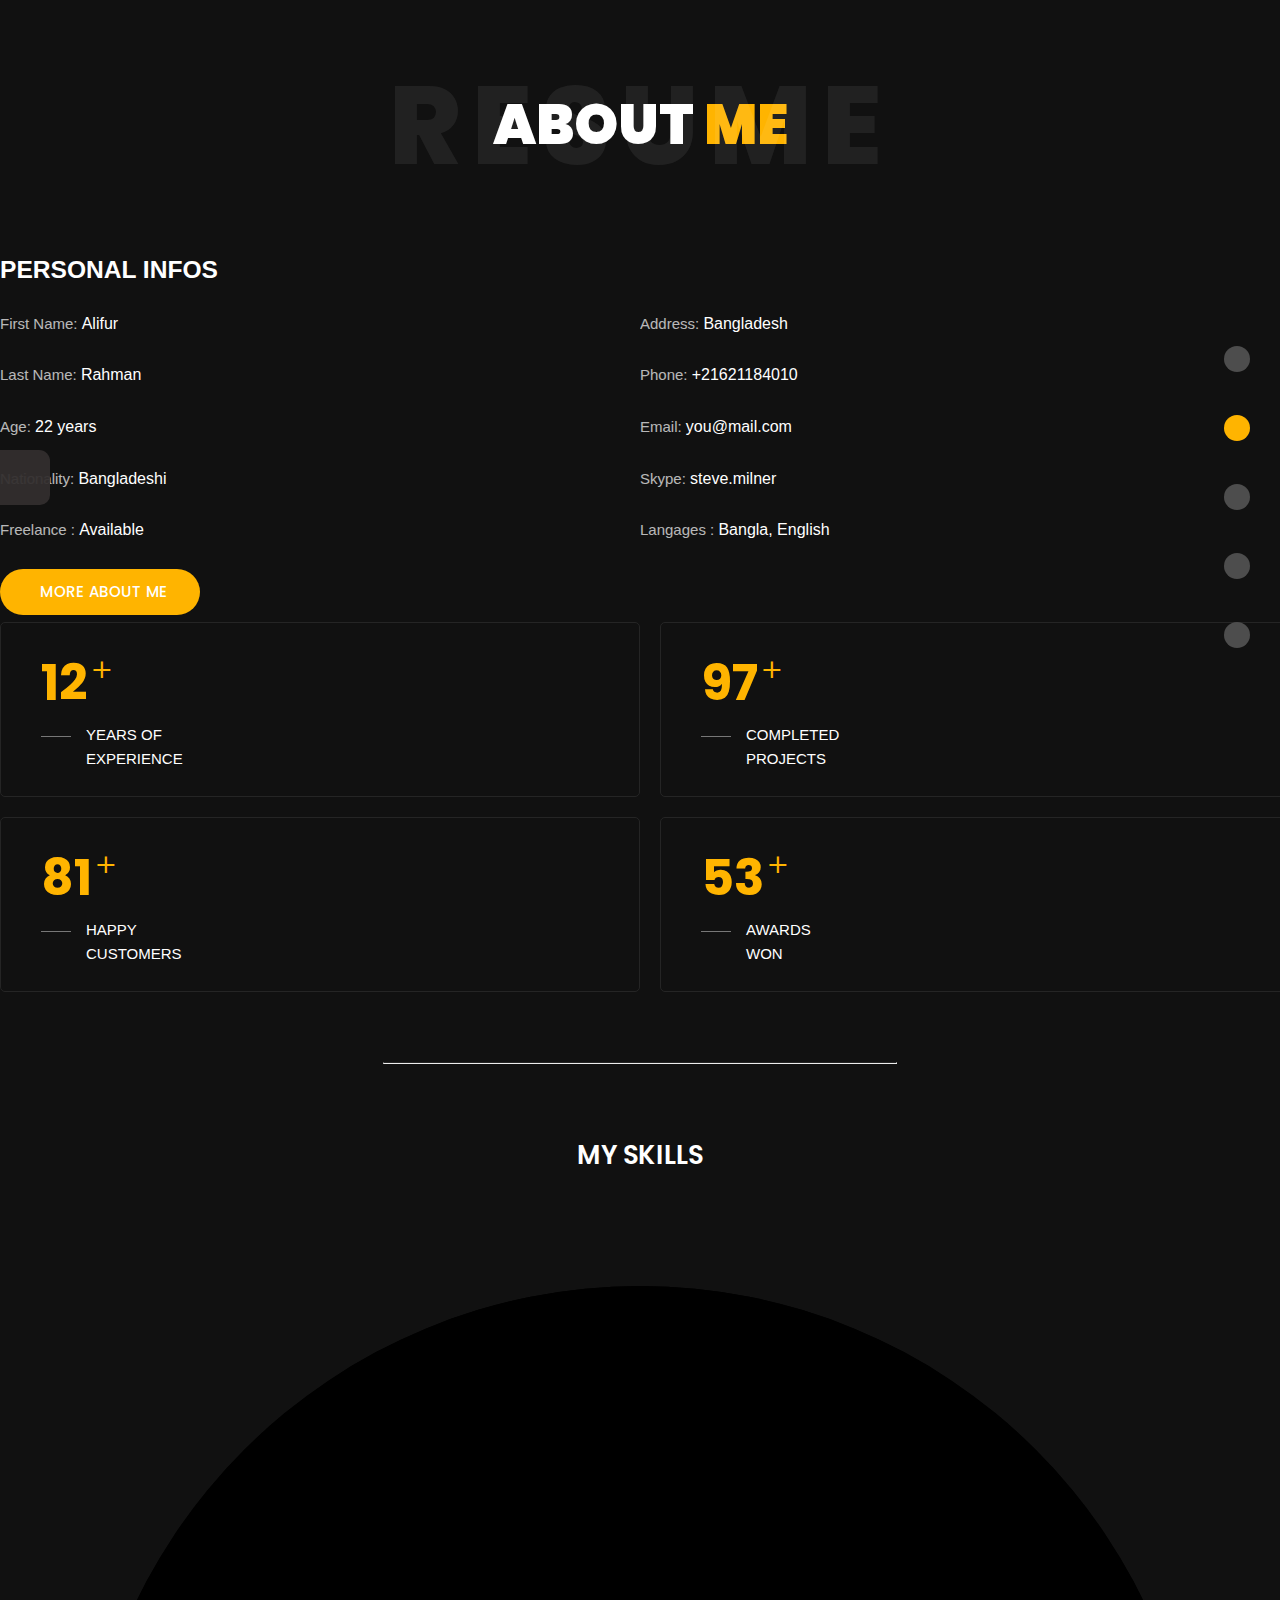
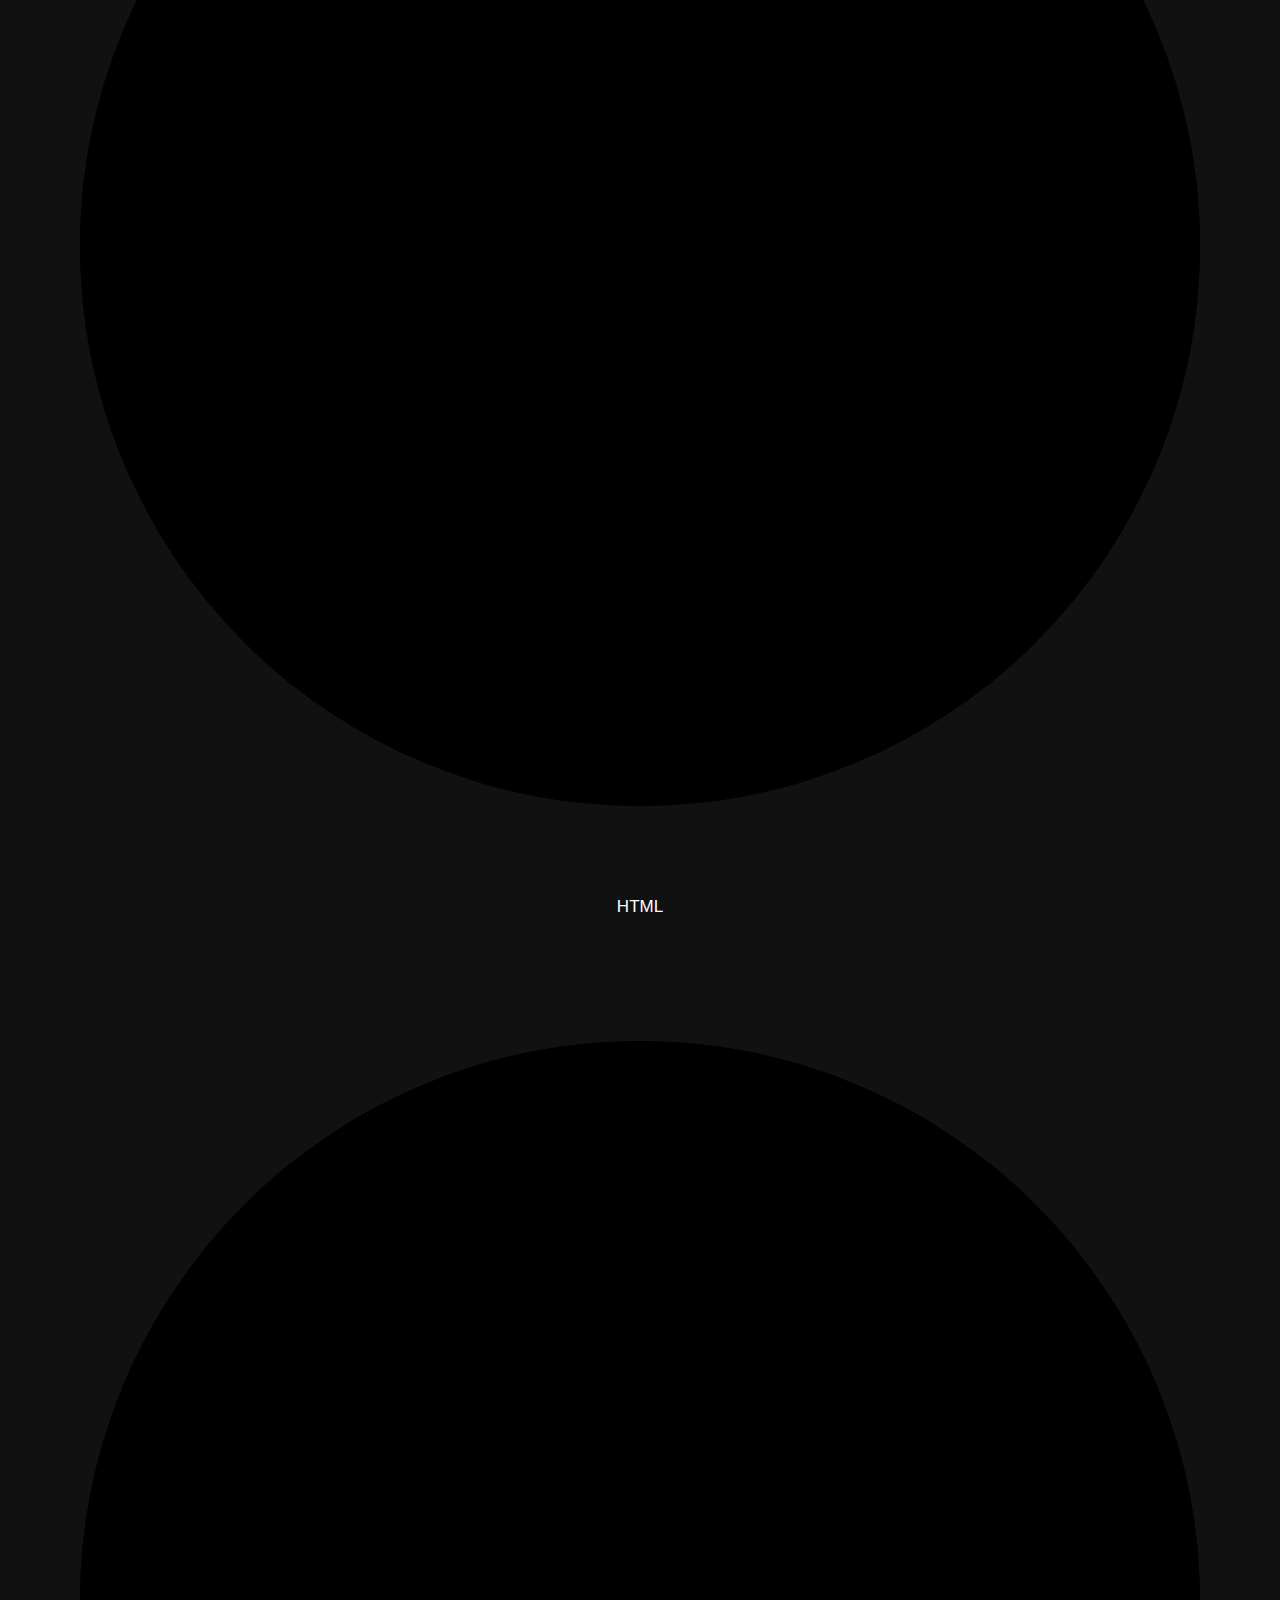
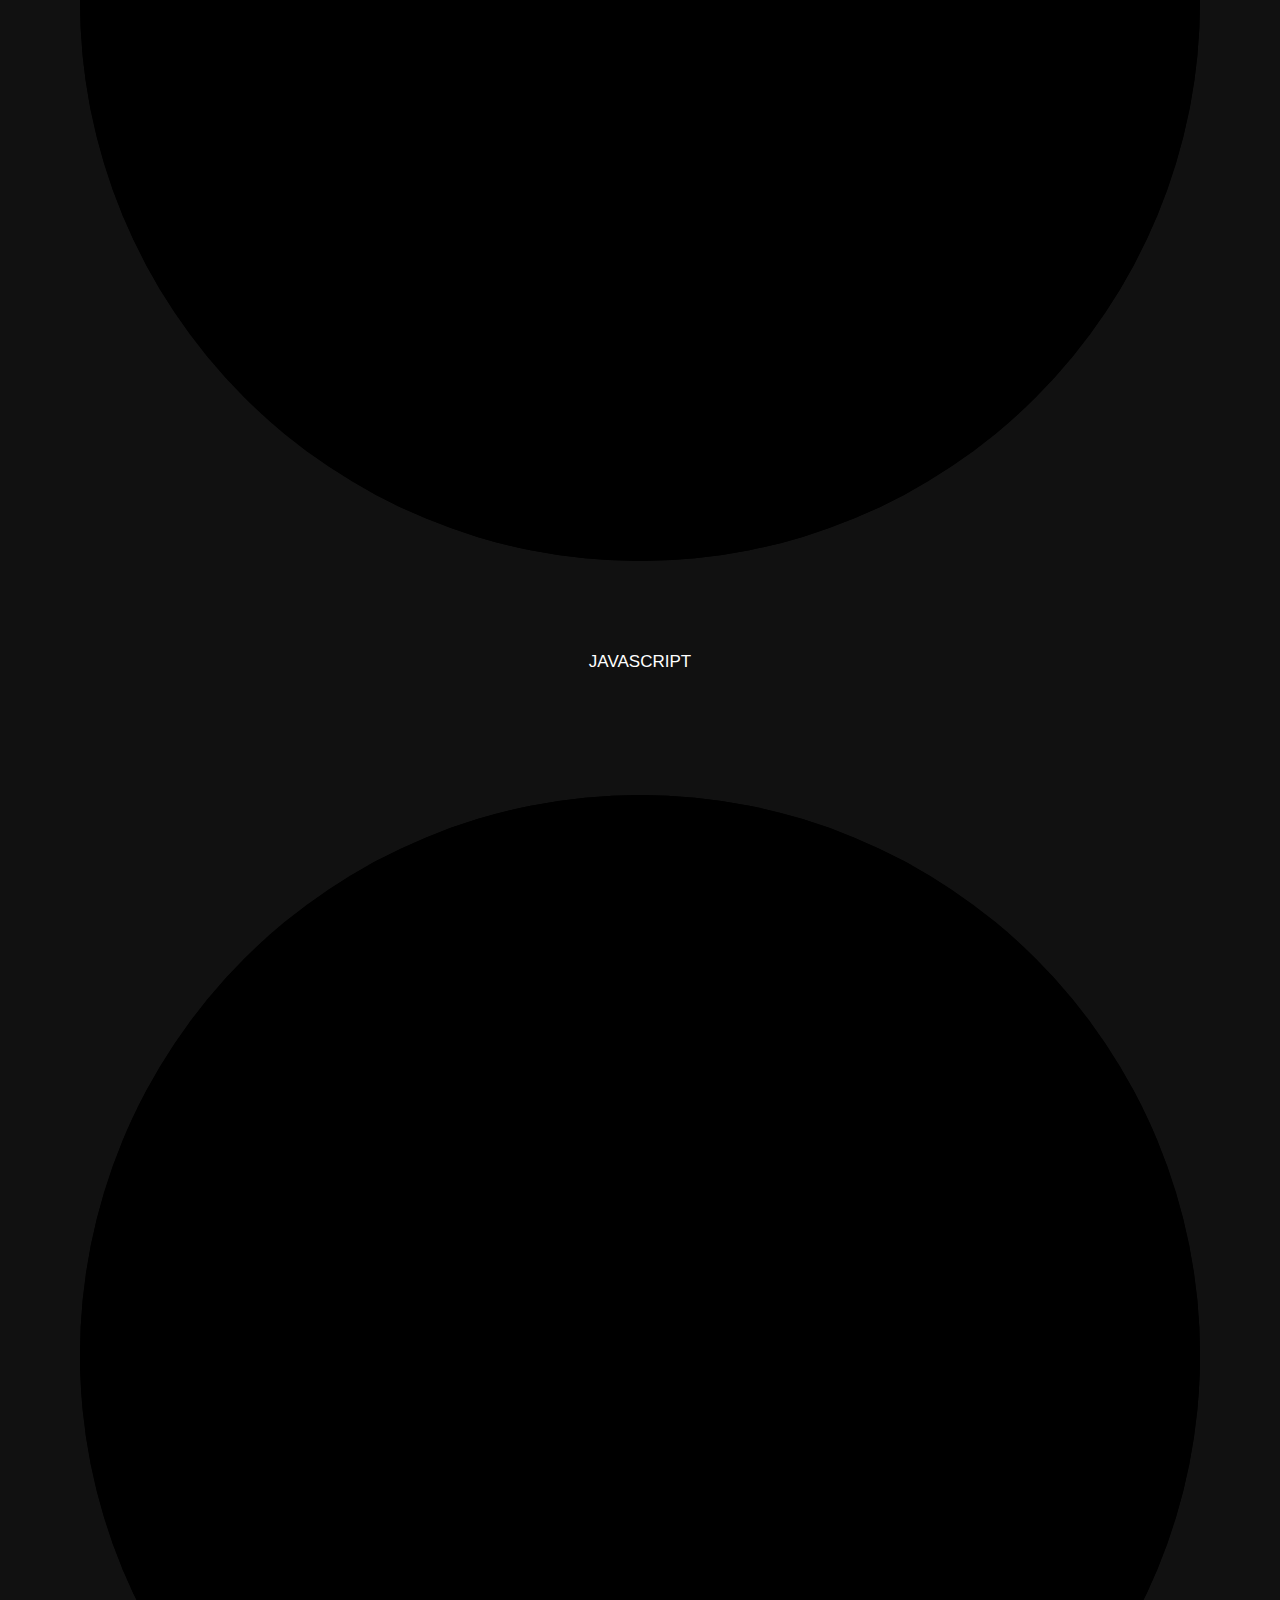
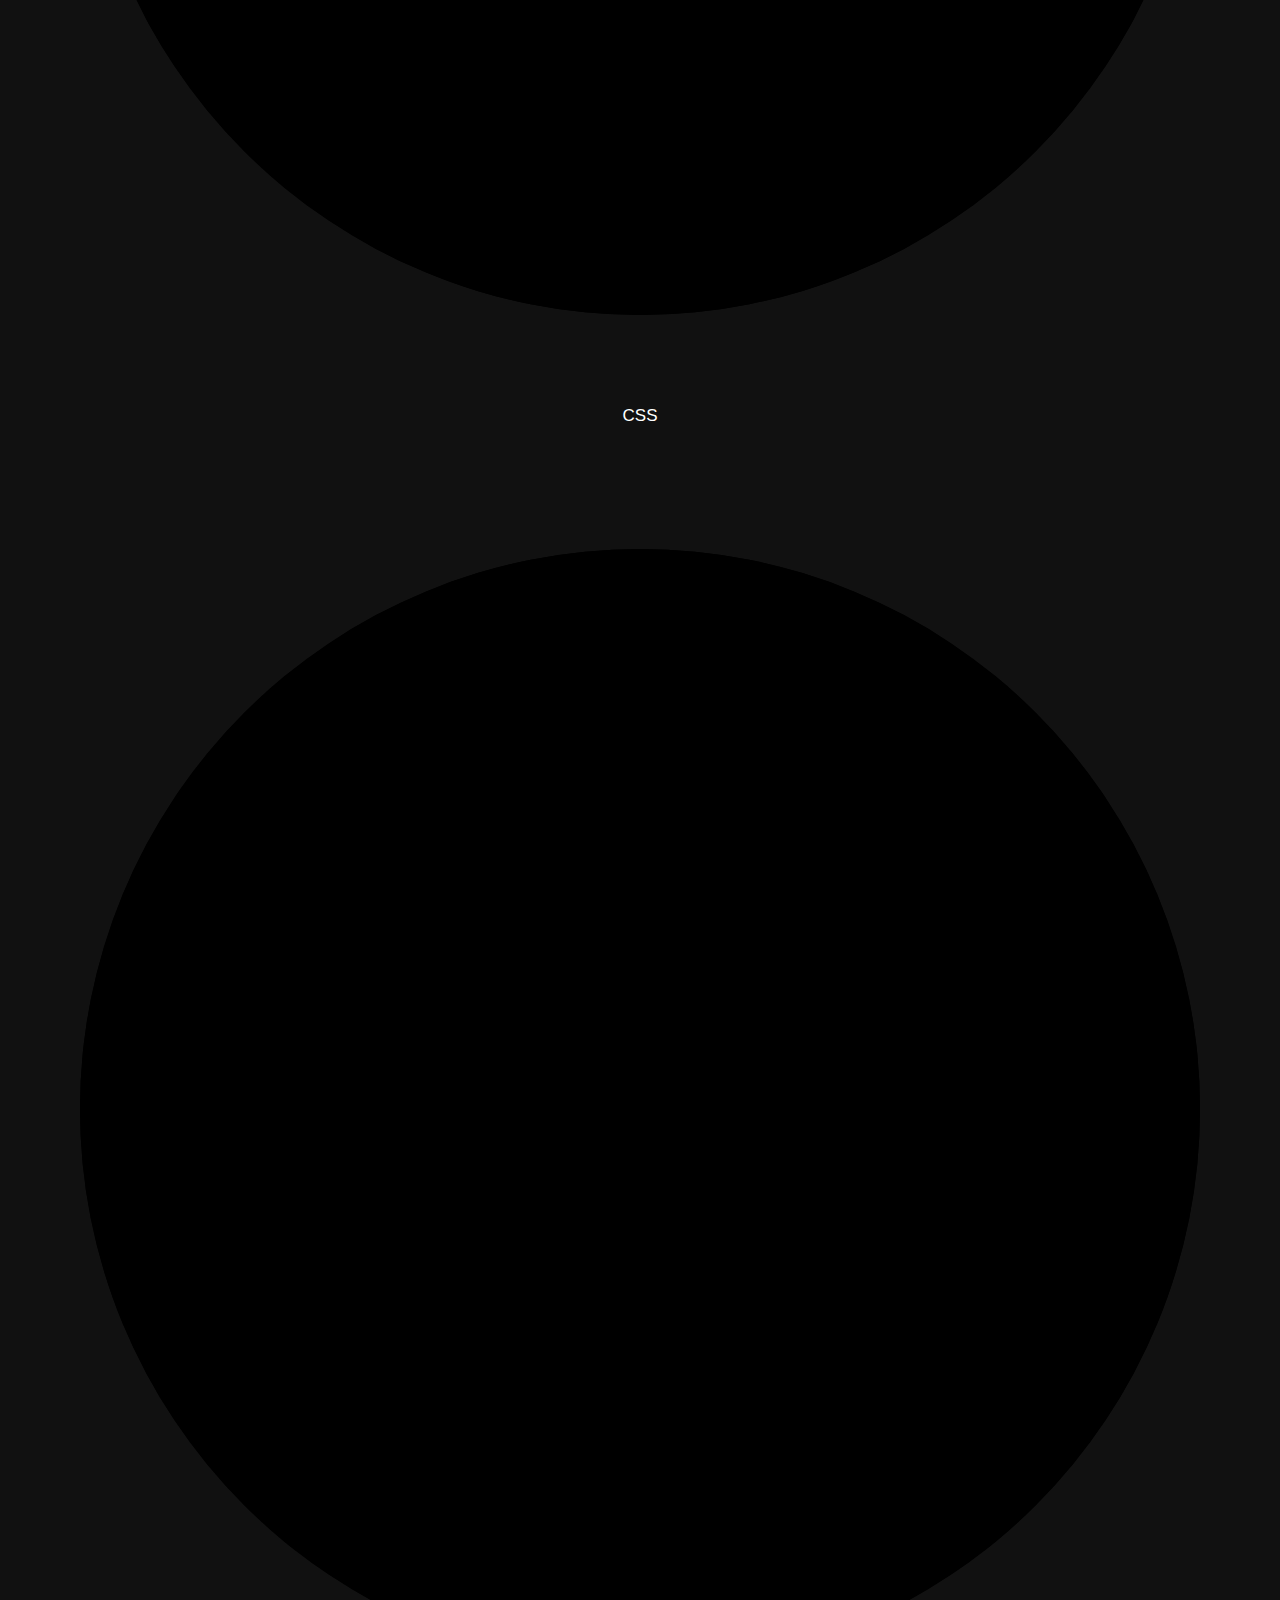
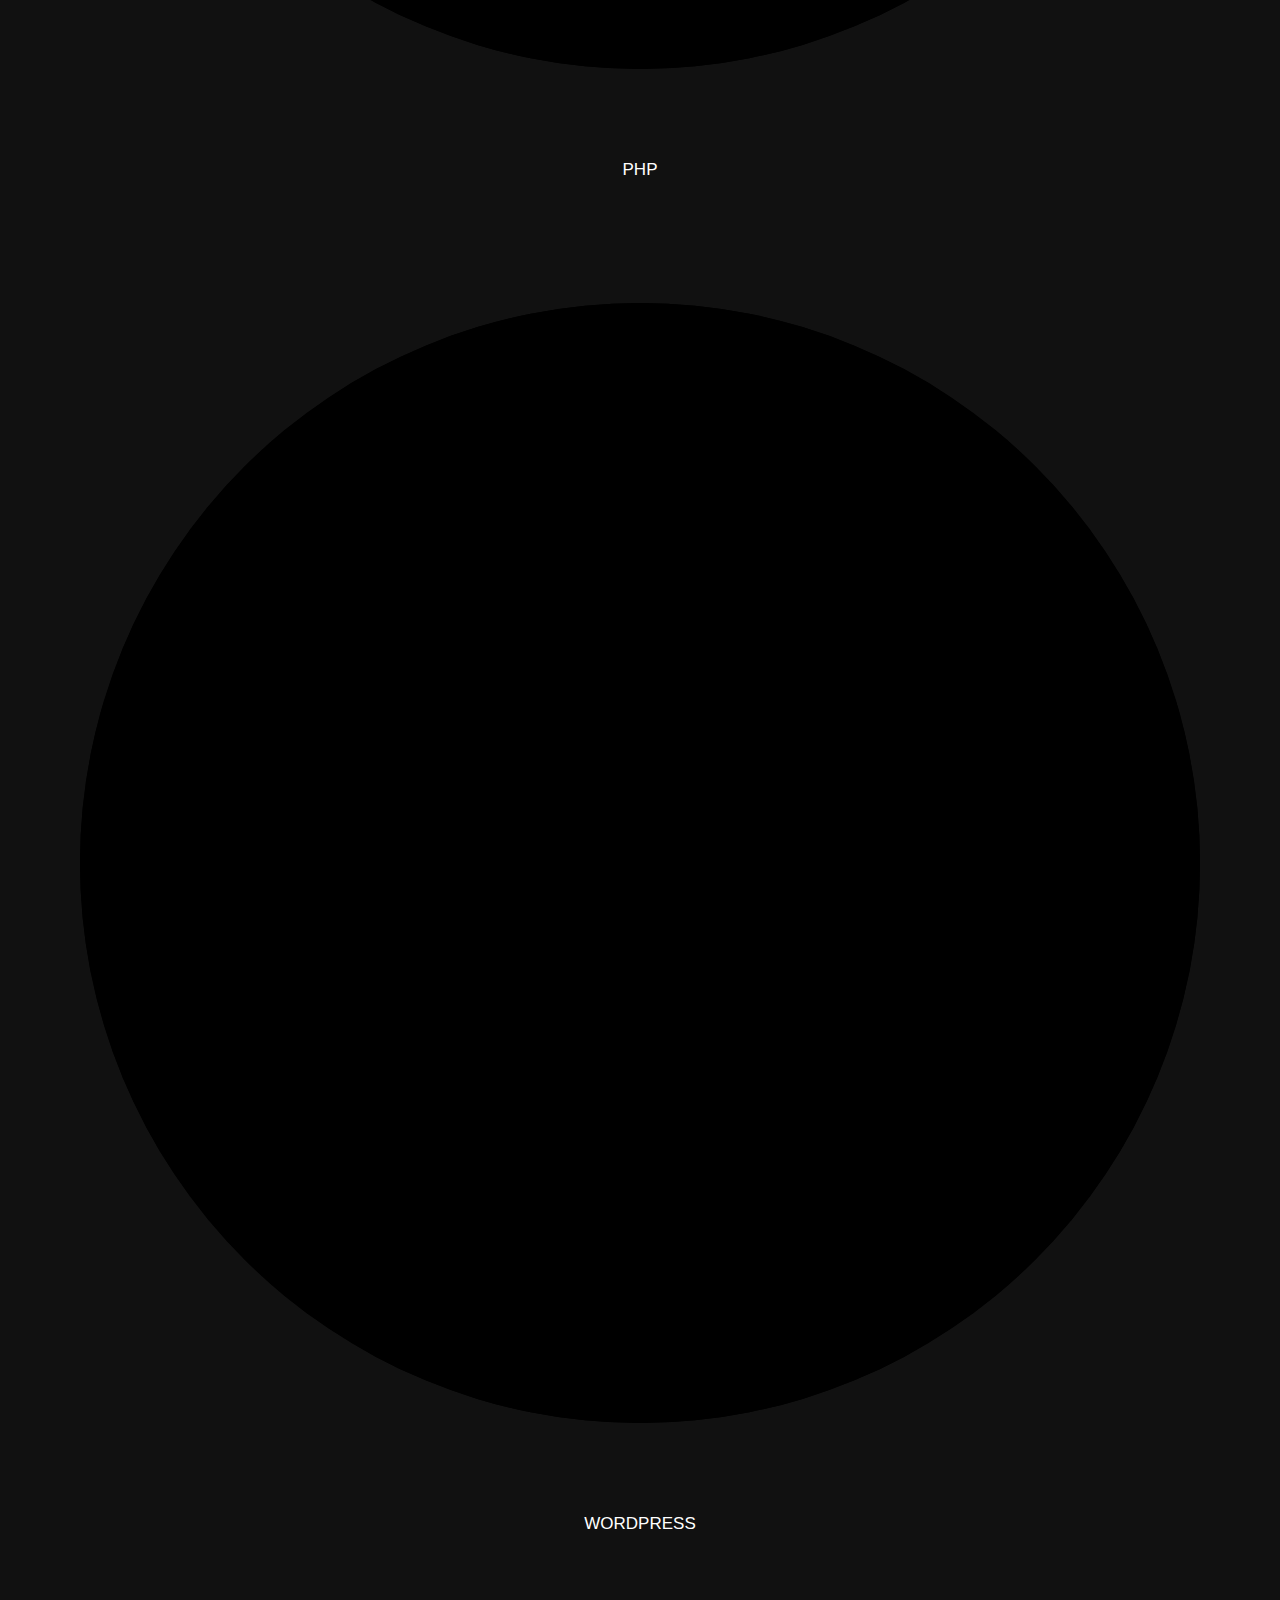
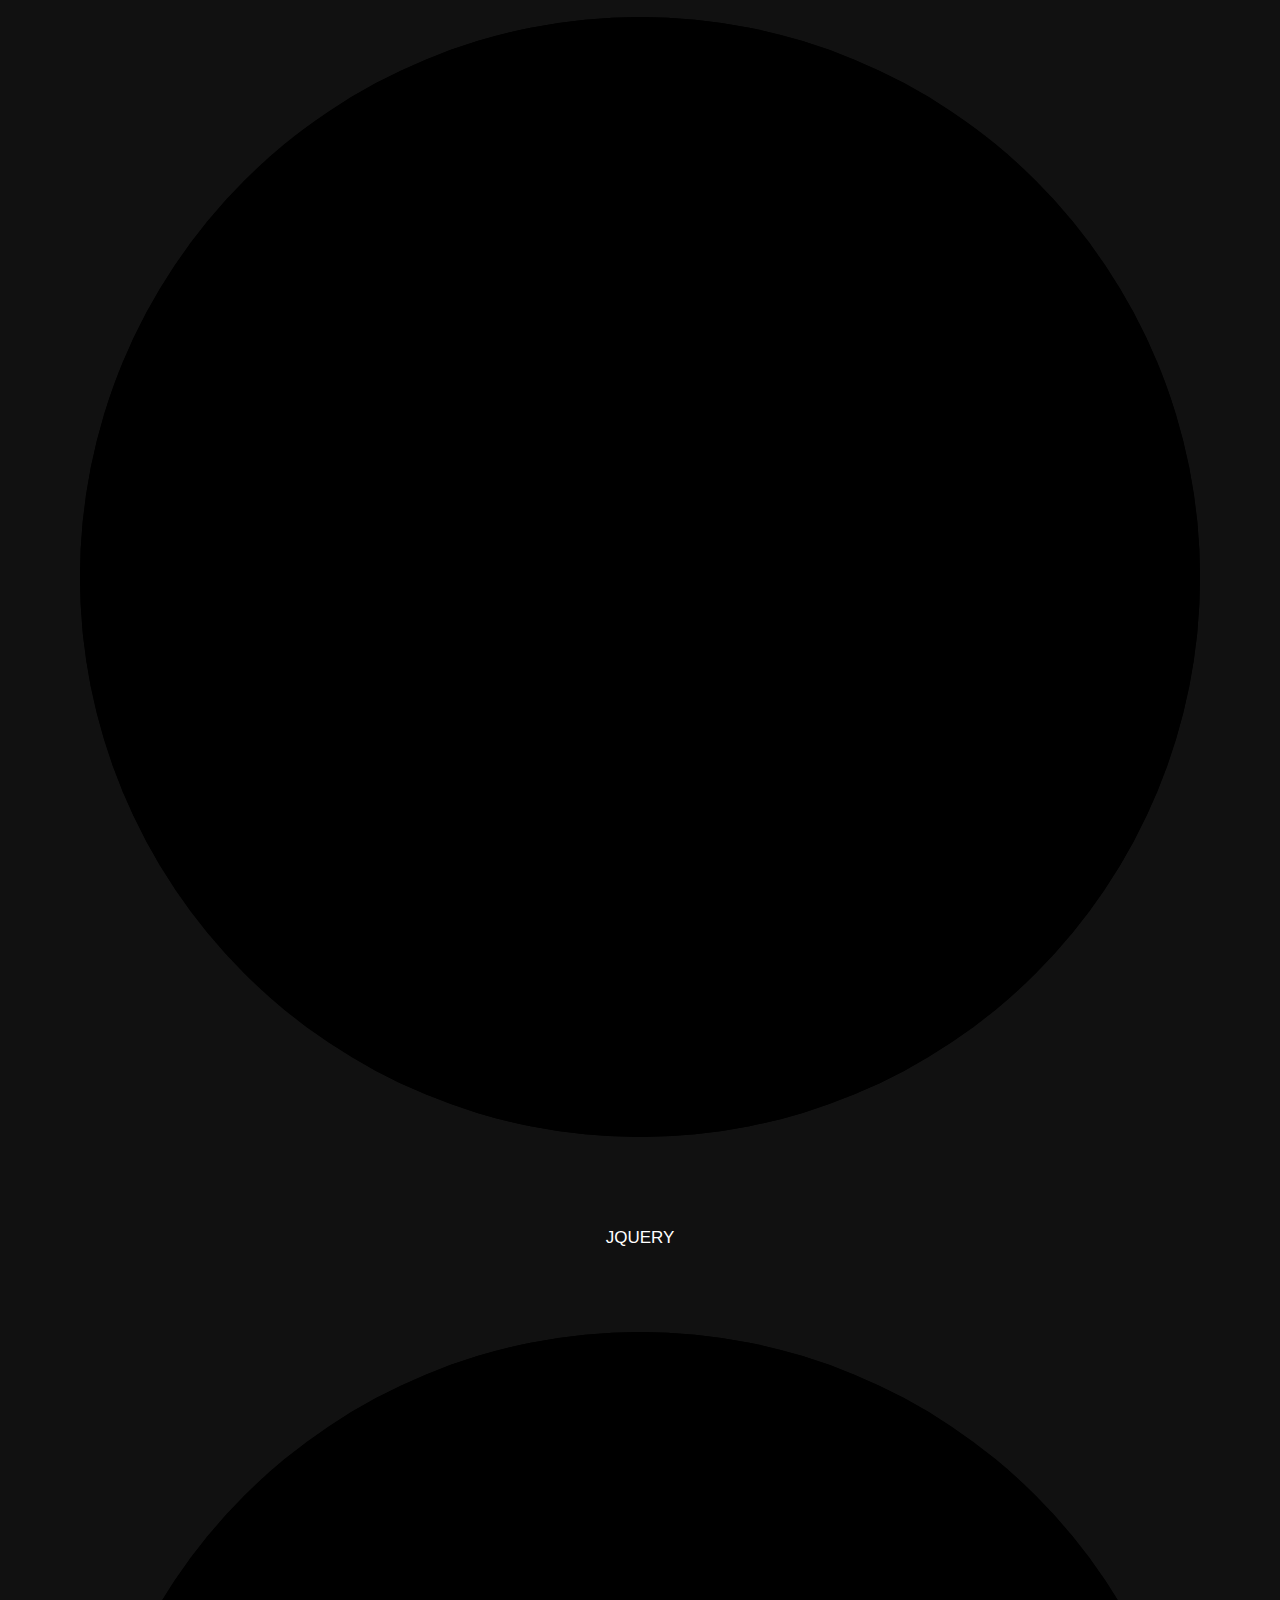
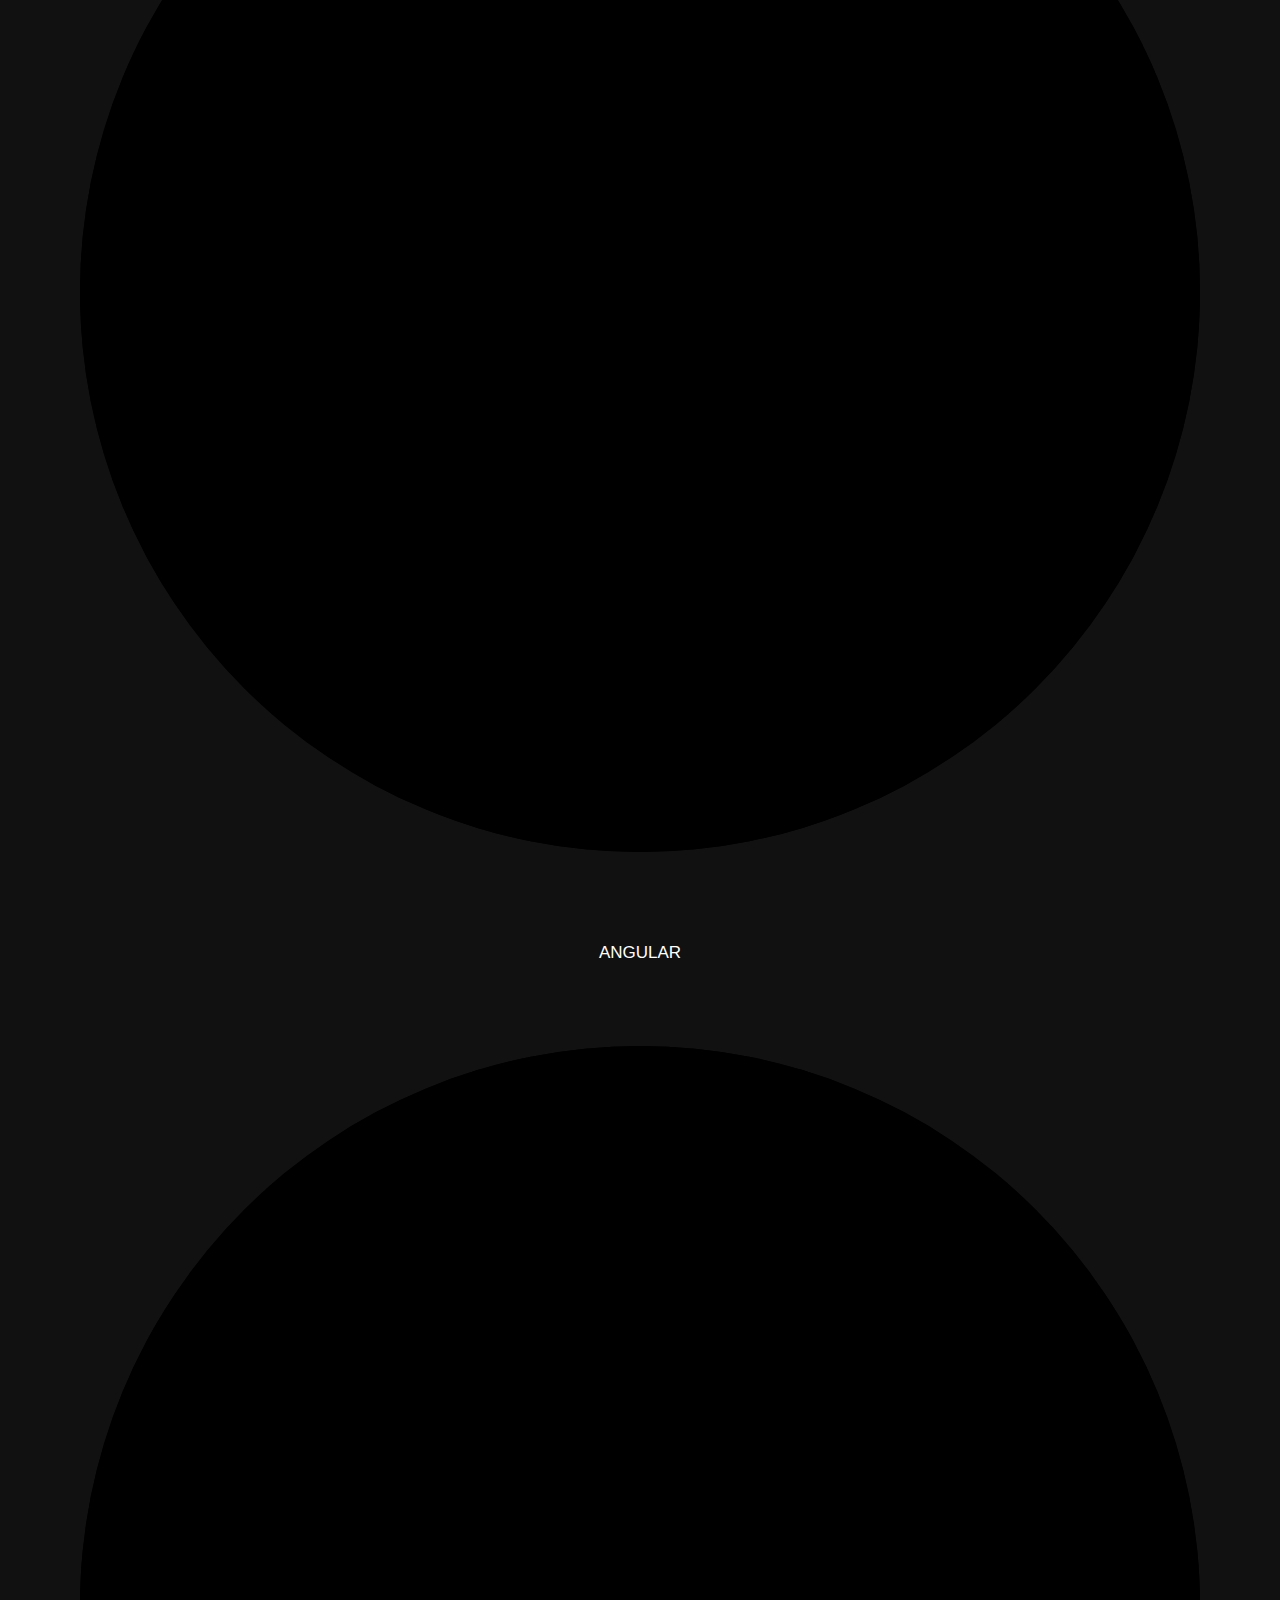
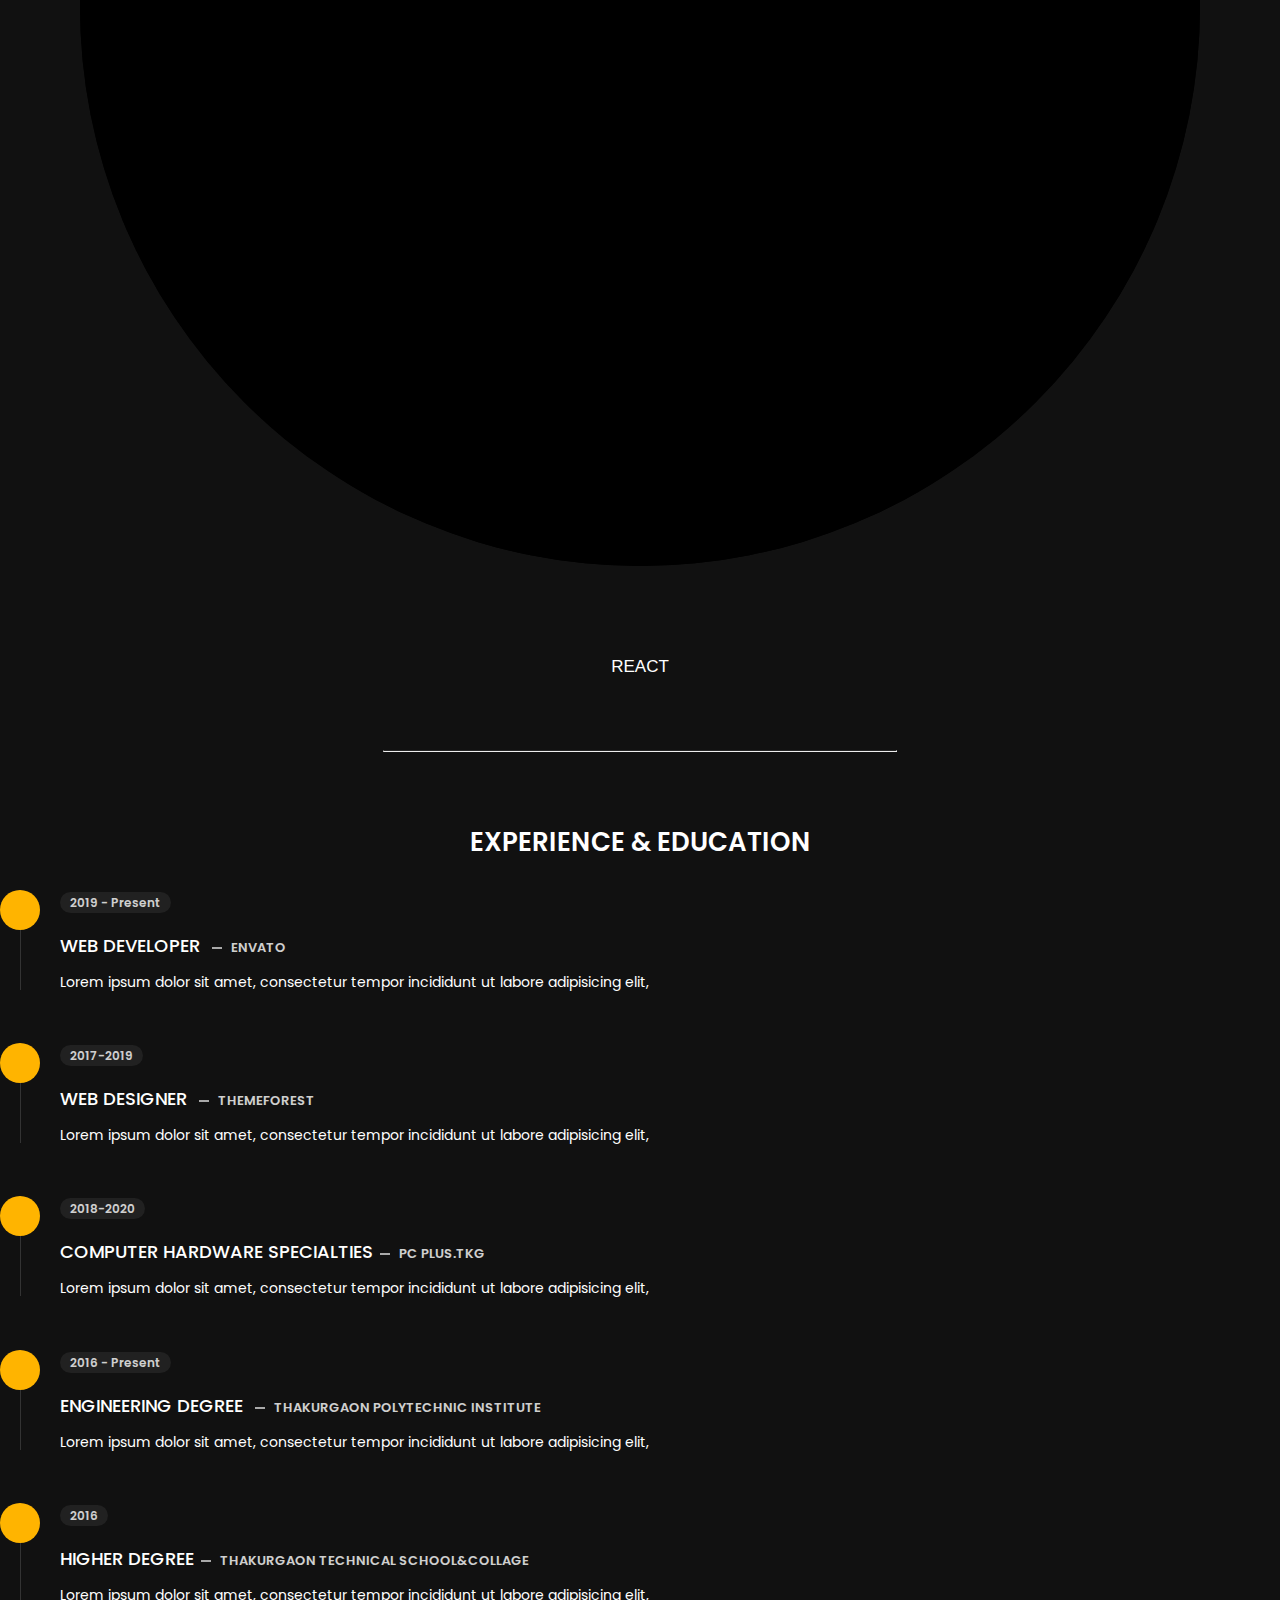
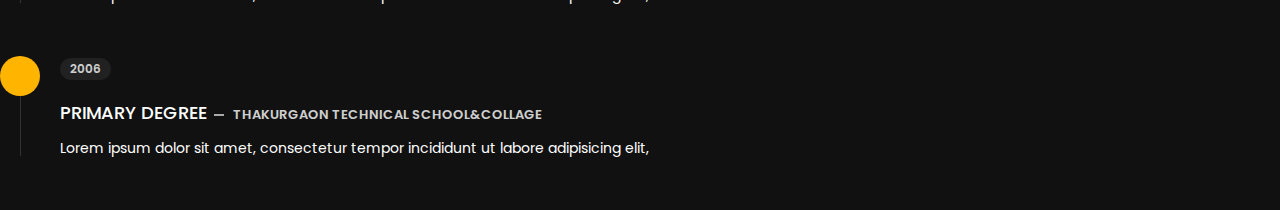
==== about.html @ ef10ab66 "button css change" ====
<!DOCTYPE html>
<html lang="en">

<head>
    <meta charset="utf-8" />
    <meta name="description" content="" />
    <meta name="viewport" content="width=device-width, initial-scale=1" />
    <meta property="og:title" content="" />
    <meta property="og:type" content="" />
    <meta property="og:url" content="" />
    <meta property="og:image" content="" />

    <title>Alifur Rahman - Personal Resume</title>
    <link rel="icon" href="assets/images/favicon.png" />
    <!-- =================== -->
    <!-- CSS Files Linking-->
    <!-- =================== -->
    <!-- progress bar css  -->
    <link rel="stylesheet" href="assets/css/progress.css">
    <!-- color changer css  -->
    <link rel="stylesheet" href="assets/css/color-changer.css">
    <!-- Google Fonts  Link-->
    <link href="https://fonts.googleapis.com/css2?family=Poppins:wght@400;500;700&display=swap" rel="stylesheet">
    <!-- Normalize CSS Link  -->
    <link rel="stylesheet" href="assets/css/normalize.css" />
    <!-- Bootstrap CSS Link  -->
    <link rel="stylesheet" href="assets/css/bootstrap.min.css" />
    <!-- FontAwesome CSS Link  -->
    <link rel="stylesheet" href="assets/css/fontawesome.min.css" />
    <!-- Custom CSS Link  -->
    <link rel="stylesheet" href="assets/css/style.css" />
    <!-- Responsive CSS Link  -->
    <link rel="stylesheet" href="assets/css/responsive.css" />
</head>

<body>
    <!--about Menu div-->
    <div class="header_menu_area">
        <ul>
            <li>
                <a class="styleCss add-bg-color" href="index.html">Home</a>
                <a href="index.html"><i class="fa fa-home "></i></a>
            </li>
            <li>
                <a class="styleCss add-bg-color" href="about.html">About</a>
                <a href="about.html"><i class="fa fa-user active add-bg-color "></i></a>
            </li>
            <li>
                <a class="styleCss add-bg-color" href="#">Portfolio</a>
                <a href="#"><i class="fa fa-briefcase"></i></a>
            </li>
            <li>
                <a class="styleCss add-bg-color" href="#">Contact</a>
                <a href="#"><i class="fa fa-envelope-open"></i></a>
            </li>
            <li>
                <a class="styleCss add-bg-color" href="#">Blog</a>
                <a href="#"><i class="fa fa-comments"></i></a>
            </li>
        </ul>
    </div>
    <!-- ========================================= -->
    <!-- Full_width_About_header_section -->
    <!-- ========================================= -->
    <section class="full_width_about_header_section">
        <div class="container">
            <div class="row">
                <div class="col-md-12">
                    <div class="about_header_area">
                        <div class="about_header_text">
                            <h2>About <span class="span_clr add-color">me</span></h2>
                            <span class="title_bg">Resume</span>
                        </div>
                    </div>
                </div>
            </div>
        </div>
    </section>

    <!-- ========================================= -->
    <!-- Full_width_personal_information_section -->
    <!-- ========================================= -->
    <section class="full_width_personal_information_section">
        <div class="container">
            <div class="row">
                <!-- left area  -->
                <div class="col-md-6">
                    <div class="information_left_area">
                        <!-- information title -->
                        <div class="info_title">
                            <h3>personal infos</h3>
                        </div>
                        <!-- information item -->
                        <div class="info_item">
                            <div class="info-single_item">
                                <ul>
                                    <li>
                                        <span class="title">first name: </span>
                                        <span>Alifur</span>
                                    </li>
                                    <li>
                                        <span class="title">Last Name: </span>
                                        <span>Rahman</span>
                                    </li>
                                    <li>
                                        <span class="title">Age: </span>
                                        <span>22 years</span>
                                    </li>
                                    <li>
                                        <span class="title">Nationality: </span>
                                        <span>Bangladeshi</span>
                                    </li>
                                    <li>
                                        <span class="title">Freelance : </span>
                                        <span>Available</span>
                                    </li>
                                </ul>
                            </div>
                            <div class="info-single_item">
                                <ul>
                                    <li>
                                        <span class="title">Address: </span>
                                        <span>Bangladesh</span>
                                    </li>
                                    <li>
                                        <span class="title">phone: </span>
                                        <span>+21621184010</span>
                                    </li>
                                    <li>
                                        <span class="title">Email: </span>
                                        <span>you@mail.com</span>
                                    </li>
                                    <li>
                                        <span class="title">Skype: </span>
                                        <span>steve.milner</span>
                                    </li>
                                    <li>
                                        <span class="title">langages : </span>
                                        <span>Bangla, English</span>
                                    </li>
                                </ul>
                            </div>
                        </div>
                        <!-- Information button -->
                        <div class="info_button_area">
                            <a class="btn_css add-bg-color" href="about.html">
                                <span>More About Me</span>
                                <i class="fas fa-user    "></i>
                            </a>
                        </div>
                    </div>
                </div>
                <!-- right area  -->
                <div class="col-md-6">
                    <div class="information_right_area">
                        <div class="infR_flex_area">
                            <div class="single_infR with_margin">
                                <h4 class="add-color">12</h4>
                                <p>years of <br> experience</p>
                            </div>
                            <div class="single_infR with_margin">
                                <h4 class="add-color">97</h4>
                                <p>completed <br> projects</p>
                            </div>
                        </div>
                        <div class="infR_flex_area">
                            <div class="single_infR">
                                <h4 class="add-color">81</h4>
                                <p>Happy <br> customers</p>
                            </div>
                            <div class="single_infR">
                                <h4 class="add-color">53</h4>
                                <p>awards <br> won</p>
                            </div>
                        </div>
                    </div>
                </div>
            </div>
            <!-- section separator  -->
            <div class="section_separator">
                <hr class="separator">
            </div>
        </div>
    </section>
    <!-- ========================================= -->
    <!-- Full_width_my_skill_progress_section -->
    <!-- ========================================= -->
    <section class="full_width_my_skill_progress">
        <div class="container">
            <!-- header  -->
            <div class="row">
                <div class="col-md-12">
                    <div class="my_skil_header_text">
                        <h4>My Skills</h4>
                    </div>
                </div>
            </div>
            <!-- progress area  -->
            <div class="progress-area">
                <div class="row">
                    <!-- single progress 1 -->
                    <div class="col-md-3">
                        <div class="single_progress with_padding">
                            <svg class="radial-progress" data-percentage="80" viewBox="0 0 80 80">
                                    <circle class="incomplete add-strk-color" cx="40" cy="40" r="35"></circle>
                                    <circle class="complete add-strk-color" cx="40" cy="40" r="35" style="stroke-dashoffset: 39.58406743523136;"></circle>
                                    <text class="percentage" x="50%" y="57%" transform="matrix(0, 1, -1, 0, 80, 0)">80%</text>
                                    <h2>html</h2>
                             </svg>
                        </div>
                    </div>
                    <!-- single progress 2 -->
                    <div class="col-md-3">
                        <div class="single_progress with_padding">
                            <svg class="radial-progress" data-percentage="40" viewBox="0 0 80 80">
							  <circle class="incomplete add-strk-color" cx="40" cy="40" r="35"></circle>
							  <circle class="complete add-strk-color" cx="40" cy="40" r="35" style="stroke-dashoffset: 39.58406743523136;"></circle>
							  <text class="percentage" x="50%" y="57%" transform="matrix(0, 1, -1, 0, 80, 0)">40%</text>
							  <h2>JavaScript</h2>
						</svg>
                        </div>
                    </div>
                    <!-- single progress 3 -->
                    <div class="col-md-3">
                        <div class="single_progress with_padding">
                            <svg class="radial-progress" data-percentage="70" viewBox="0 0 80 80">
							  <circle class="incomplete add-strk-color" cx="40" cy="40" r="35"></circle>
							  <circle class="complete add-strk-color" cx="40" cy="40" r="35" style="stroke-dashoffset: 39.58406743523136;"></circle>
							  <text class="percentage" x="50%" y="57%" transform="matrix(0, 1, -1, 0, 80, 0)">70%</text>
							  <h2>Css</h2>
						</svg>
                        </div>
                    </div>
                    <!-- single progress 4 -->
                    <div class="col-md-3">
                        <div class="single_progress with_padding">
                            <svg class="radial-progress" data-percentage="20" viewBox="0 0 80 80">
							  <circle class="incomplete add-strk-color" cx="40" cy="40" r="35"></circle>
							  <circle class="complete add-strk-color" cx="40" cy="40" r="35" style="stroke-dashoffset: 39.58406743523136;"></circle>
							  <text class="percentage" x="50%" y="57%" transform="matrix(0, 1, -1, 0, 80, 0)">20%</text>
							  <h2>Php</h2>
						</svg>
                        </div>
                    </div>
                    <!-- single progress 5 -->
                    <div class="col-md-3">
                        <div class="single_progress ">
                            <svg class="radial-progress" data-percentage="60" viewBox="0 0 80 80">
							  <circle class="incomplete add-strk-color" cx="40" cy="40" r="35"></circle>
							  <circle class="complete add-strk-color" cx="40" cy="40" r="35" style="stroke-dashoffset: 39.58406743523136;"></circle>
							  <text class="percentage" x="50%" y="57%" transform="matrix(0, 1, -1, 0, 80, 0)">60%</text>
							  <h2>wordpress</h2>
						</svg>
                        </div>
                    </div>
                    <!-- single progress 6 -->
                    <div class="col-md-3">
                        <div class="single_progress">
                            <svg class="radial-progress" data-percentage="75" viewBox="0 0 80 80">
							  <circle class="incomplete add-strk-color" cx="40" cy="40" r="35"></circle>
							  <circle class="complete add-strk-color" cx="40" cy="40" r="35" style="stroke-dashoffset: 39.58406743523136;"></circle>
							  <text class="percentage" x="50%" y="57%" transform="matrix(0, 1, -1, 0, 80, 0)">75%</text>
							  <h2>jquery</h2>
						</svg>
                        </div>
                    </div>
                    <!-- single progress 7 -->
                    <div class="col-md-3">
                        <div class="single_progress">
                            <svg class="radial-progress" data-percentage="20" viewBox="0 0 80 80">
							  <circle class="incomplete add-strk-color" cx="40" cy="40" r="35"></circle>
							  <circle class="complete add-strk-color" cx="40" cy="40" r="35" style="stroke-dashoffset: 39.58406743523136;"></circle>
							  <text class="percentage" x="50%" y="57%" transform="matrix(0, 1, -1, 0, 80, 0)">20%</text>
							  <h2>angular</h2>
						</svg>
                        </div>
                    </div>
                    <!-- single progress 8 -->
                    <div class="col-md-3">
                        <div class="single_progress">
                            <svg class="radial-progress" data-percentage="35" viewBox="0 0 80 80">
							  <circle class="incomplete add-strk-color" cx="40" cy="40" r="35"></circle>
							  <circle class="complete add-strk-color" cx="40" cy="40" r="35" style="stroke-dashoffset: 39.58406743523136;"></circle>
							  <text class="percentage" x="50%" y="57%" transform="matrix(0, 1, -1, 0, 80, 0)">35%</text>
							  <h2>react</h2>
						</svg>
                        </div>
                    </div>
                </div>
            </div>
            <!-- separator  -->
            <div class="section_separator">
                <hr class="separator">
            </div>
        </div>

    </section>
    <!-- ========================================= -->
    <!-- full width Education&Experience section -->
    <!-- ========================================= -->
    <section class="full_width_education_section">
        <div class="container">
            <!-- header  -->
            <div class="row">
                <div class="col-md-12">
                    <!-- header -->
                    <div class="education_area_header">
                        <h3>Experience & Education</h3>
                    </div>
                </div>
            </div>
            <!-- Main Education area -->
            <div class="main_education_area">
                <div class="row">
                    <!-- left area  -->
                    <div class="col-md-6">
                        <!-- single items 1 -->
                        <div class="edu_items">
                            <ul>
                                <li>
                                    <div class="icon add-bg-color">
                                        <i class="fa fa-briefcase"></i>
                                    </div>
                                    <span class="edu_time">2019 - Present</span>
                                    <h5>Web Developer <span class="place">Envato</span></h5>
                                    <p>Lorem ipsum dolor sit amet, consectetur tempor incididunt ut labore adipisicing elit, </p>
                                </li>
                            </ul>
                        </div>
                        <!-- single items 2 -->
                        <div class="edu_items">
                            <ul>
                                <li>
                                    <div class="icon add-bg-color">
                                        <i class="fa fa-briefcase"></i>
                                    </div>
                                    <span class="edu_time">2017-2019</span>
                                    <h5>Web Designer <span class="place">Themeforest</span></h5>
                                    <p>Lorem ipsum dolor sit amet, consectetur tempor incididunt ut labore adipisicing elit, </p>
                                </li>
                            </ul>
                        </div>
                        <!-- single items 3 -->
                        <div class="edu_items">
                            <ul>
                                <li>
                                    <div class="icon add-bg-color">
                                        <i class="fa fa-briefcase"></i>
                                    </div>
                                    <span class="edu_time">2018-2020</span>
                                    <h5>Computer Hardware Specialties<span class="place">PC Plus.TKG</span></h5>
                                    <p>Lorem ipsum dolor sit amet, consectetur tempor incididunt ut labore adipisicing elit, </p>
                                </li>
                            </ul>
                        </div>
                    </div>
                    <!-- right area  -->
                    <div class="col-md-6">
                        <!-- single items 1 -->
                        <div class="edu_items">
                            <ul>
                                <li>
                                    <div class="icon add-bg-color">
                                        <i class="fa fa-graduation-cap"></i>
                                    </div>
                                    <span class="edu_time">2016 - Present</span>
                                    <h5>Engineering Degree <span class="place">Thakurgaon Polytechnic Institute</span></h5>
                                    <p>Lorem ipsum dolor sit amet, consectetur tempor incididunt ut labore adipisicing elit, </p>
                                </li>
                            </ul>
                        </div>
                        <!-- single items 2 -->
                        <div class="edu_items">
                            <ul>
                                <li>
                                    <div class="icon add-bg-color">
                                        <i class="fa fa-graduation-cap"></i>
                                    </div>
                                    <span class="edu_time">2016</span>
                                    <h5>Higher Degree<span class="place">Thakurgaon Technical School&Collage</span></h5>
                                    <p>Lorem ipsum dolor sit amet, consectetur tempor incididunt ut labore adipisicing elit, </p>
                                </li>
                            </ul>
                        </div>
                        <!-- single items 3 -->
                        <div class="edu_items">
                            <ul>
                                <li>
                                    <div class="icon add-bg-color">
                                        <i class="fa fa-graduation-cap"></i>
                                    </div>
                                    <span class="edu_time">2006</span>
                                    <h5>Primary Degree<span class="place">Thakurgaon Technical School&Collage</span></h5>
                                    <p>Lorem ipsum dolor sit amet, consectetur tempor incididunt ut labore adipisicing elit, </p>
                                </li>
                            </ul>
                        </div>
                    </div>
                </div>
            </div>

        </div>
    </section>



    <!-- Color changer area  -->
    <div class="color-changer-area">
        <div class="open-icon">
            <i class="fa fa-cog fa-spin" aria-hidden="true"></i>
        </div>

        <div class="close-icon">
            <div class="icon-header">
                <p class="add-color">Colour Changer</p>
                <i class="fa fa-times" aria-hidden="true"></i>
            </div>
            <hr class="hr-separator">
            <div class="single-close-div">
                <i id="purple" title="Purple" class="fa fa-tint" aria-hidden="true"></i>
                <i id="red" title="Red" class="fa fa-tint" aria-hidden="true"></i>
                <i id="blueviolet" title="Blueviolet" class="fa fa-tint" aria-hidden="true"></i>
                <i id="blue" title="Blue" class="fa fa-tint" aria-hidden="true"></i>
                <i id="goldenrod" title="Goldenrod" class="fa fa-tint" aria-hidden="true"></i>
            </div>
            <div class="single-close-div">
                <i id="magenta" title="Magenta" class="fa fa-tint" aria-hidden="true"></i>
                <i id="yellowgreen" title="Yellowgreen" class="fa fa-tint" aria-hidden="true"></i>
                <i id="orange" title="Orange" class="fa fa-tint" aria-hidden="true"></i>
                <i id="green" title="Green" class="fa fa-tint" aria-hidden="true"></i>
                <i id="yellow" title="Yellow" class="fa fa-tint" aria-hidden="true"></i>
            </div>
            <div class="button">
                <a class="owner add-bg-color" target="blank" href="https://facebook.com/alifurrahman.rahman.79" role="button">Alifur</a>
            </div>
        </div>
    </div>
    <!-- ======================= -->
    <!-- JS Files Linking -->
    <!-- ======================= -->
    <!-- jQuery JS Link  -->
    <script src="assets/js/jquery.min.js"></script>
    <!-- progress bar js  -->
    <script src="assets/js/progress.js"></script>
    <!-- color changer js  -->
    <script src="assets/js/color_changer.js"></script>
    <!-- Bootstrap JS Link  -->
    <script src="assets/js/popper.min.js"></script>
    <script src="assets/js/bootstrap.min.js"></script>
    <!-- Custom JS link s -->
    <script src="assets/js/scripts.js"></script>
</body>

</html>
---- assets/css/color-changer.css ----
/*========================*/
/*COLOUR CHANGER CSS*/
/*=======================*/
@font-face{
    font-family: Alifur;
    src: url(../fonts/Battalion.ttf);
}

.color-changer-area {
    top: 50%;
    left: 0;
    position: fixed;
    width: 100%;
    -webkit-box-align: center;
        -ms-flex-align: center;
            align-items: center;
    display: -webkit-box;
    display: -ms-flexbox;
    display: flex;
    align-items: center;
    z-index: 9999;
    max-width:8%;
}

.open-icon {
    width: 100%;
    background: #332e2ef2;
    color: #fff;
    height: 55px;
    max-width: 50px;
    font-size: 33px;
    border-radius: 0px 11px 10px 0;
    display: -webkit-box;
    display: -ms-flexbox;
    display: flex;
    -webkit-box-pack: center;
        -ms-flex-pack: center;
            justify-content: center;
    -webkit-box-align: center;
        -ms-flex-align: center;
            align-items: center;
    -webkit-transition: .5s;
    transition: .5s;
    cursor: pointer;
}

.open-icon:hover {
    max-width: 80px;
    background: #131313;
}

.open-icon:active {
    background: #888;
    color: #c6a76d;
    -webkit-transform: scale(1.1);
            transform: scale(1.1);
}

/*
CLOSE Icon
*/
.close-icon {
	width: 100%;
	background: #fff;
	max-width: 250px;
	position: fixed;
	text-align: center;
	left: 0;
	display: none;
	background: #131313;
	border-radius: 6px;
}

.icon-header {
	display: -webkit-box;
	display: -ms-flexbox;
	display: flex;
	font-size: 19px;
	text-transform: uppercase;
	-ms-flex-pack: distribute;
	    justify-content: space-around;
	-webkit-box-align: center;
	    -ms-flex-align: center;
	        align-items: center;
	margin: 6px 0;
	color: #fff;
}

.icon-header p {
    padding: 0;
    margin: 0;
    font-size: 17px;
    font-family: tahoma;
    font-weight: 400;
}

.icon-header .fa {
    font-size: 26px;
    cursor: pointer;
    padding: 10px;
}

.icon-header .fa:hover {
    color: #977979bf;
}

.hr-separator {
    padding: 0;
    margin: 0 auto;
    width: 100%;
    max-width: 90%;
}

/*
single close div
*/
.single-close-div {
    margin: 10px 0;
    width: 100%;
    display: -webkit-box;
    display: -ms-flexbox;
    display: flex;
    -webkit-box-pack: center;
        -ms-flex-pack: center;
            justify-content: center;
    -webkit-box-align: center;
        -ms-flex-align: center;
            align-items: center;
}

.single-close-div .fa {
    font-size: 30px;
    margin: 5px;
    display: inline-block;
    padding: 3px;
    cursor: pointer;
}

.button .owner {
	background: #332e2ef2;
	padding: 6px 70px;
	margin: 10px;
	border: none;
	font-size: 13px;
	display: inline-block;
	color: #fff;
	font-family: Alifur;
	text-decoration: none;
	-webkit-transition: .4s;
	transition: .4s;
	border-radius: 6px;
}
.button .owner:hover {
    opacity: .6;
    -ms-filter: "progid:DXImageTransform.Microsoft.Alpha(Opacity=60)";
}

/*
custom color
*/
#purple {
    color: purple;
}

#red {
    color: red;
}

#blueviolet {
    color: blueviolet;
}

#blue {
    color: blue;
}

#goldenrod {
    color: goldenrod;
}

#magenta {
    color: magenta;
}

#yellowgreen {
    color: yellowgreen;
}

#orange {
    color: orange;
}

#green {
    color: green;
}

#yellow {
    color: yellow;
}
---- assets/css/style.css ----
/**
Templatte Name: Alifur Personal resume
Template URL:
Author: Alifur Rahman
Autho URL:
Description:
Keywords:
**/


/*********Global CSS*******/

* {
    padding: 0;
    margin: 0;
}

html {
    font-size: 62.5%;
}

body {
    font-family: 'Poppins', sans-serif;
    font-size: 15px;
    color: #fff;
    font-weight: 500;
    line-height: 1.6;
    position: relative;
    background-size: cover;
    background-position: center;
    height: 100%;
    width: 100%;
    background-color: #111;
}

h1,
h2,
h3,
h4,
h5,
h6,
ul {
    margin: 0;
    padding: 0;
}

ul {
    list-style: none;
}

a {
    text-decoration: none;
}

.section_separator {
    padding: 70px 0;
}

hr.separator {
    border-top: 1px solid #252525;
    margin: auto;
    max-width: 40%;
}


/*
button 
*/

.btn_css {
    font-weight: 500;
    line-height: 46px;
    font-size: 15px;
    text-transform: uppercase;
    color: #fff;
    font-family: 'Poppins', sans-serif;
    letter-spacing: .5px;
    background: #FFB400;
    border: none;
    border-radius: 30px;
    padding: 0px 100px;
    position: relative;
    height: 46px;
    display: inline-block;
}

.btn_css span {
    display: block ruby;
    position: absolute;
    top: 0;
    left: 40px;
    transition: .4s;
}

.btn_css:hover span {
    left: 25px;
}

.btn_css i {
    position: absolute;
    top: 31%;
    right: 20%;
    opacity: 0;
    transition: .4s;
}

.btn_css:hover i {
    opacity: 1;
    right: 19px;
}

:root {
    --hover-color: blue;
}


/* --Header area css-- */

.full_width_header_section {
    width: 100%;
    height: 100%;
}

.container {
    width: 100%;
    height: 100%;
}

.header_area {
    width: 100%;
    height: 100%;
}

.left_color_area {
    background: #FFB400;
    width: 100%;
    height: 200%;
    position: fixed;
    transform: rotate(-15deg);
    top: -50%;
    left: -83%;
    z-index: -1;
    transition: .4s;
}

.flex_area {
    display: flex;
    justify-content: center;
    align-items: center;
    width: 100%;
    position: relative;
    height: 100vh;
}

.header_text_area {
    flex: 0 0 40%;
    width: 100%;
    color: white;
    box-sizing: border-box;
    margin-left: 33.33%;
}

.header_text_area h3 {
    font-weight: 400;
    color: #eee;
    font-size: 22px;
    text-transform: uppercase;
}

.header_text_area span {
    color: #fff;
}

.header_text_area h1 {
    font-size: 45px;
    line-height: 45px;
    font-weight: 700;
    margin: 18px 0 10px;
    text-transform: uppercase;
    color: #FFB400;
}

.header_text_area p {
    margin: 10px 0 23px;
    font-size: 16px;
    line-height: 32px;
}

.header_menu_area {
    text-align: right;
    position: fixed;
    top: 15%;
    right: 0;
    display: flex;
    align-items: center;
    height: calc(100vh - 200px);
    z-index: 999;
}

.header_menu_area ul li {
    margin-top: 45px;
    position: relative;
    margin-right: 30px;
}

.header_menu_area ul li .styleCss {
    text-decoration: none;
    text-transform: uppercase;
    padding: 16px 20px;
    background: #FFB400;
    border-radius: 30px;
    padding-right: 30px;
    color: #fff;
    transition: all .3s;
    opacity: 0;
}

.header_menu_area ul li .active,
.header_menu_area ul li:hover .styleCss,
.header_menu_area ul li:hover i {
    background: #FFB400;
    opacity: 1
}

.header_menu_area ul li:hover .styleCss {
    padding-right: 60px;
}

.header_menu_area ul li a i {
    position: absolute;
    top: -12px;
    right: 0;
    font-size: 20px;
    background: #4d4d4d;
    padding: 13px 13px;
    border-radius: 30px;
    flex: 0 0 20%;
    color: #fff;
    transition: .4s;
}

.image_area {
    background: #040404;
    background-image: url(../images/105.jpg);
    background-size: cover;
    background-repeat: no-repeat;
    background-position: top;
    width: 33%;
    height: calc(100vh - 60px);
    box-shadow: 0 0 10px rgba(0, 0, 0, .9);
    border-radius: 15px;
    z-index: 99;
    top: 5%;
    left: 2%;
    position: fixed;
    z-index: 9;
}


/* --responsive icon Css-- */

.responsive_icon .nav-icon {
    color: #fff;
    font-size: 2.8rem;
    position: fixed;
    z-index: 999;
    top: 20px;
    right: 37px;
    display: inline-block;
    border: 1px solid gray;
    height: 4rem;
    width: 4rem;
    line-height: 4rem;
    text-align: center;
    border-radius: 6px;
    display: none;
}


/* --responsive icon Css-- */

.responsive-menu {
    position: absolute;
    top: 0;
    left: -100%;
    z-index: 900;
    width: 100%;
    background: rgb(36, 31, 31);
    height: 100vh;
    display: none;
}

.menu-ara {
    margin-top: 70px;
}

.responsive-menu .menu-ara ul li a {
    display: block;
    margin: 10px 0;
    padding: 10px 20px;
    font-size: 23px;
    text-transform: uppercase;
    border-bottom: 1px dashed gray;
    margin-top: 15px;
    color: #fff;
    transition: .3s;
}

.responsive-menu .menu-ara ul li a i {
    margin-right: .7rem;
    transition: .3s;
}

.responsive-menu .menu-ara ul li a:hover i {
    transform: scale(0.8);
}

.responsive-menu .menu-ara ul li:hover a {
    color: #FFB400;
    border-bottom: 1px dotted gray;
}


/*===============================*/


/* about area css  */


/*===============================*/


/*==full width about header==*/

.full_width_about_header_section {
    background: #111111;
    color: #fff;
    width: 100%;
    text-align: center;
}

.about_header_text {
    position: relative;
}

.about_header_text h2 {
    font-size: 56px;
    font-weight: 900;
    color: #fff;
    text-transform: uppercase;
    margin: 0;
    padding: 80px 0;
}

.span_clr {
    color: #ffb400;
}

.title_bg {
    font-size: 110px;
    left: 0;
    letter-spacing: 10px;
    line-height: 0.7;
    position: absolute;
    right: 0;
    top: 50%;
    text-transform: uppercase;
    font-weight: 800;
    -webkit-transform: translateY(-50%);
    -moz-transform: translateY(-50%);
    -ms-transform: translateY(-50%);
    -o-transform: translateY(-50%);
    transform: translateY(-50%);
    color: rgba(255, 255, 255, 0.07);
}


/*==full width personal_information==*/

.full_width_personal_information_section {
    background: #111111;
    color: #fff;
    padding-bottom: 1px;
    position: relative;
}

.personal_information_area {
    display: flex;
}


/*information left css */

.information_left_area {
    flex: 0 0 50%;
}

.info_title {
    width: 100%;
    padding-bottom: 22px;
    font-size: 21px;
    text-transform: uppercase;
    font-weight: 500;
    font-family: sans-serif;
}

.info_item {
    display: flex;
    justify-content: left;
}

.info-single_item ul li {
    padding-bottom: 26px;
    font-size: 16px;
    font-family: 'Open Sans', sans-serif;
    font-weight: 500;
}

.info-single_item ul .title {
    opacity: .7;
    text-transform: capitalize;
    font-size: 15px;
}


/*information Right css */

.information_right_area {
    flex: 0 0 50%;
}

.infR_flex_area {
    display: flex;
    justify-content: left;
}

.single_infR.with_margin {
    margin-bottom: 20px;
}

.single_infR {
    flex: 0 0 50%;
    padding: 20px 30px 25px 40px;
    border-radius: 5px;
    border: 1px solid #252525;
    box-sizing: border-box;
    margin-right: 20px;
}

.single_infR h4 {
    display: inline-block;
    font-size: 50px;
    font-weight: 700;
    color: #ffb400;
    position: relative;
}

.single_infR h4::after {
    content: '+';
    position: absolute;
    right: -24px;
    font-size: 33px;
    font-weight: 300;
    top: 2px;
}

.single_infR p {
    padding-left: 45px;
    line-height: 1.6;
    text-transform: uppercase;
    font-family: 'Open Sans', sans-serif;
    position: relative;
}

.single_infR p:before {
    content: "";
    position: absolute;
    left: 0;
    top: 13px;
    width: 30px;
    height: 1px;
    background: #777;
}

.info-single_item {
    flex: 0 0 50%;
}

.info-single_item {
    flex: 0 0 50%;
}


/*==full width my skill progress==*/

.full_width_my_skill_progress {
    background: #111111;
    color: #fff;
}

.my_skil_header_text {
    width: 100%;
    text-align: center;
    padding-bottom: 30px;
}

.my_skil_header_text h4 {
    text-transform: uppercase;
    font-size: 26px;
    font-weight: 600;
}

.skill_progress_area {
    display: flex;
    flex-wrap: wrap;
}

.single_progress {
    flex: 0 0 25%;
    text-align: center;
}

.single_progress.with_padding {
    padding-bottom: 40px;
}

.single_progress h2 {
    text-transform: uppercase;
    font-size: 17px;
    font-family: 'Open Sans', sans-serif;
    font-weight: 500;
}


/*==Education & Experience css==*/

.full_width_education_section {
    background: #111111;
    color: #fff;
}

.education_area_header {
    text-align: center;
    text-transform: uppercase;
    padding-bottom: 26px;
}

.education_area_header h3 {
    font-size: 26px;
    font-weight: 600;
}

.edu_items ul li {
    box-sizing: border-box;
    position: relative;
    padding: 0 20px 0 60px;
    margin: 0 0 50px;
}

.edu_items .icon {
    width: 40px;
    height: 40px;
    position: absolute;
    left: 0;
    right: 0;
    line-height: 40px;
    text-align: center;
    z-index: 1;
    border-radius: 50%;
    color: #fff;
    background-color: #FFB400;
}

.edu_time {
    color: #fff;
    font-size: 12px;
    padding: 1px 10px;
    display: inline-block;
    margin-bottom: 12px;
    border-radius: 20px;
    font-weight: 600;
    background-color: #252525;
    opacity: .8;
}

.edu_items h5 {
    text-align: ;
    text-transform: uppercase;
    font-size: 18px;
    margin: 7px 0 10px;
    font-weight: 500;
}

.edu_items .place {
    opacity: .8;
    font-weight: 600;
    font-size: 13px;
    position: relative;
    padding-left: 26px;
}

.edu_items .place::before {
    position: absolute;
    content: '';
    width: 10px;
    height: 2px;
    background-color: #fff;
    left: 7px;
    top: 9px;
    opacity: .8;
}

.edu_items p {
    font-size: 14px;
    margin: 0;
    font-weight: 400;
}

.edu_items p::after {
    content: "";
    position: absolute;
    top: 0;
    left: 20px;
    border-left: 1px solid #333;
    height: 100px;
}
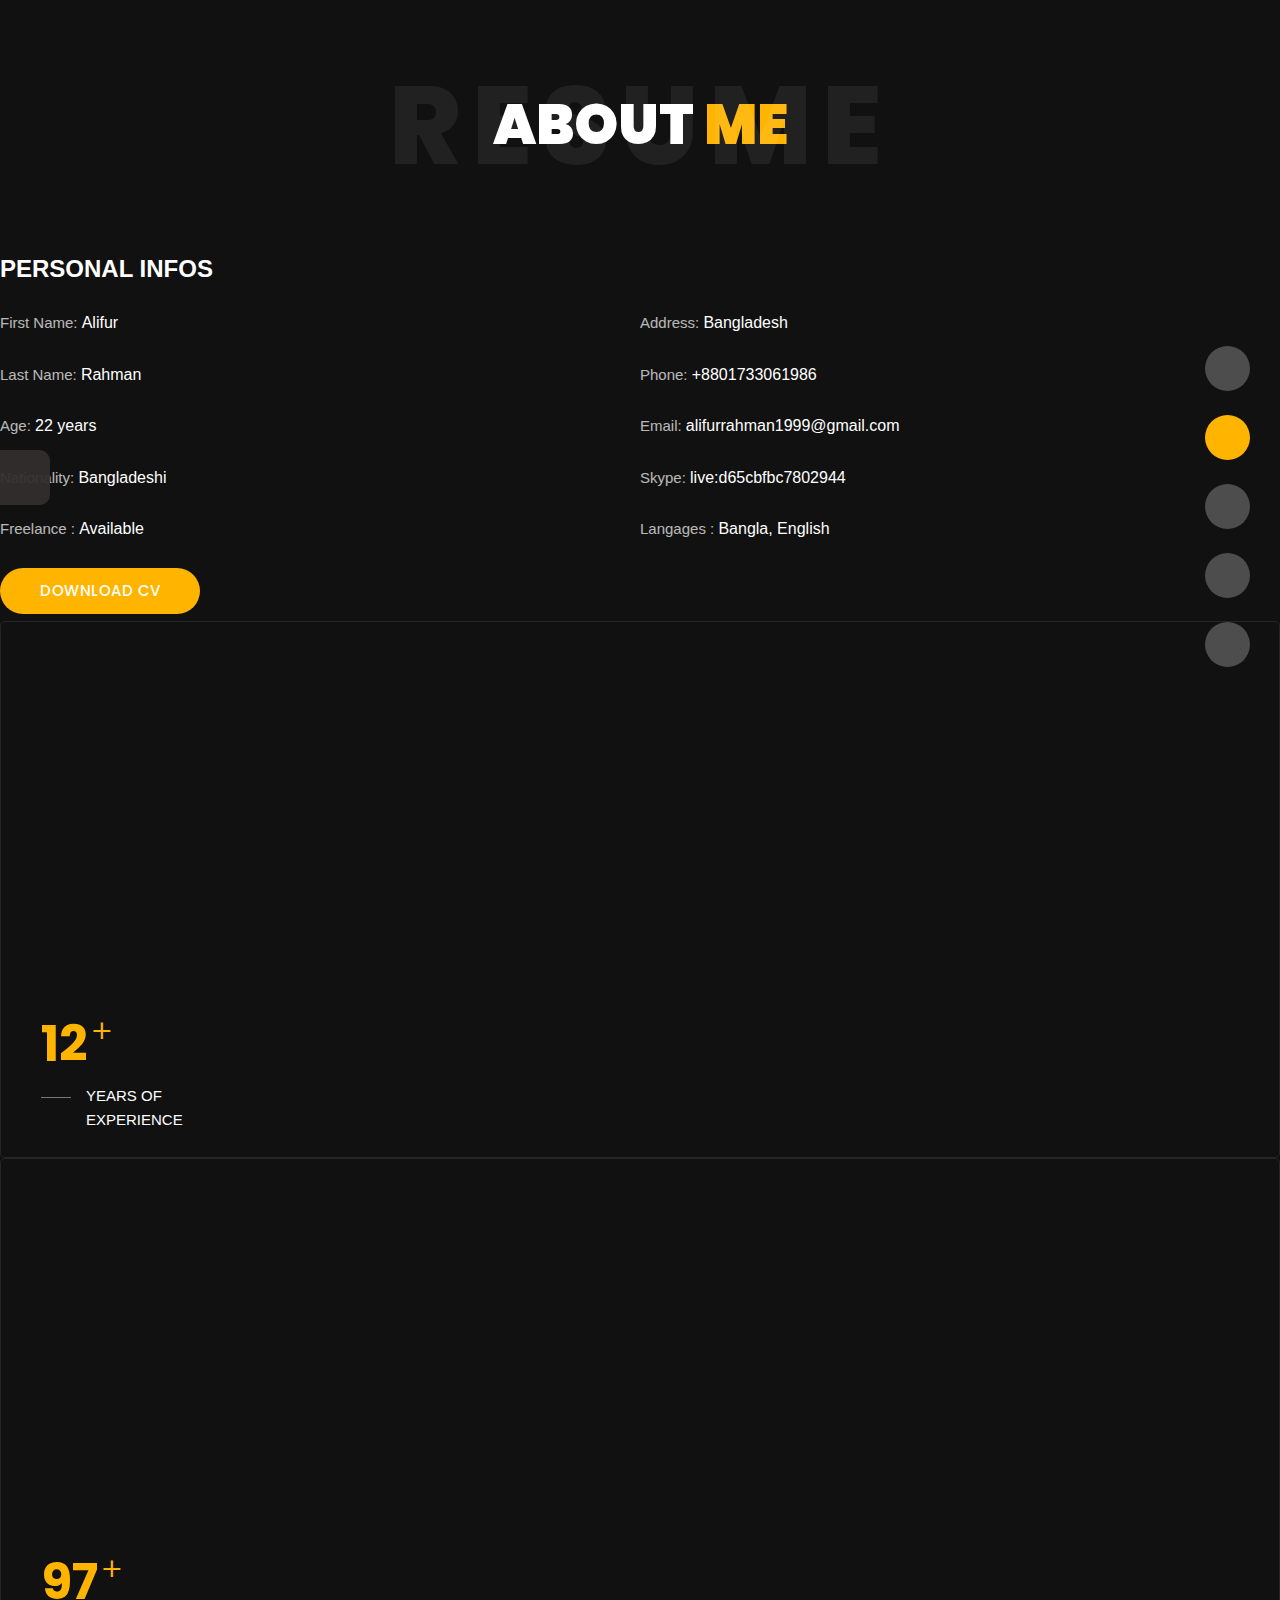
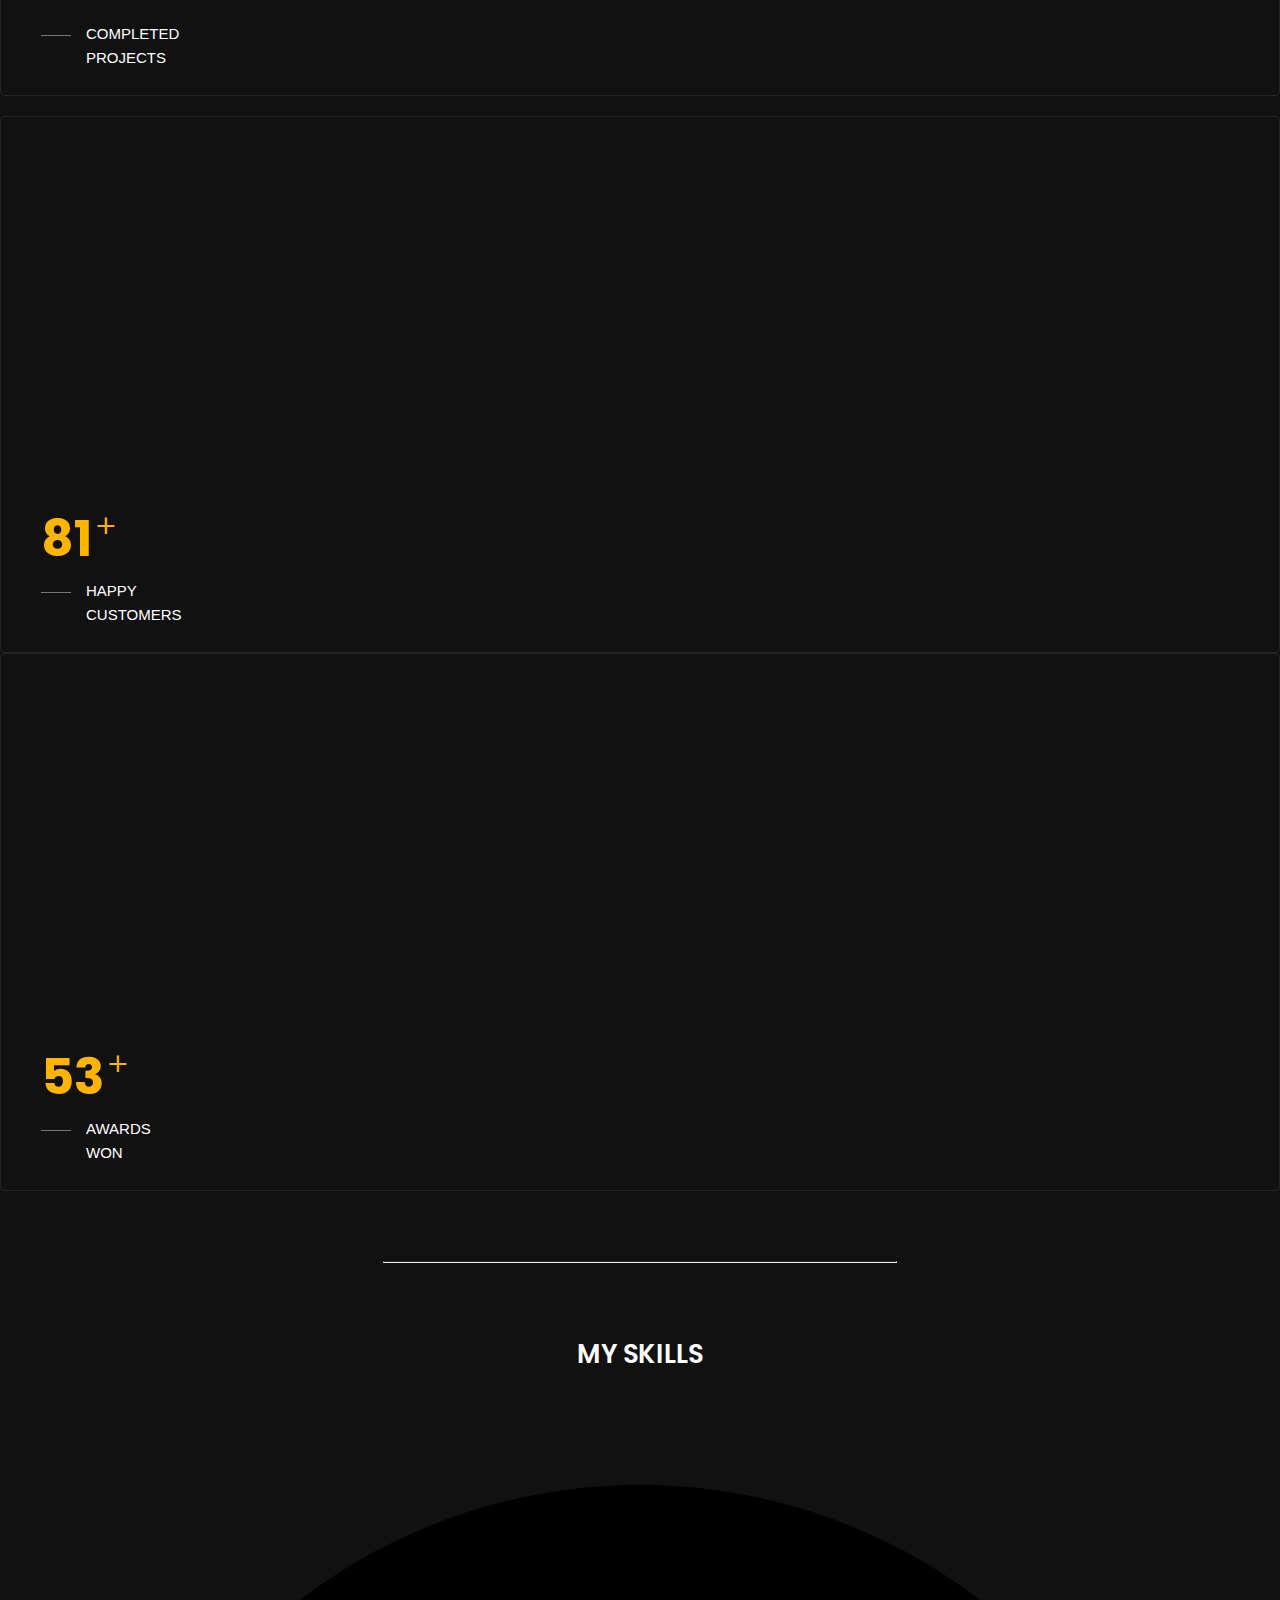
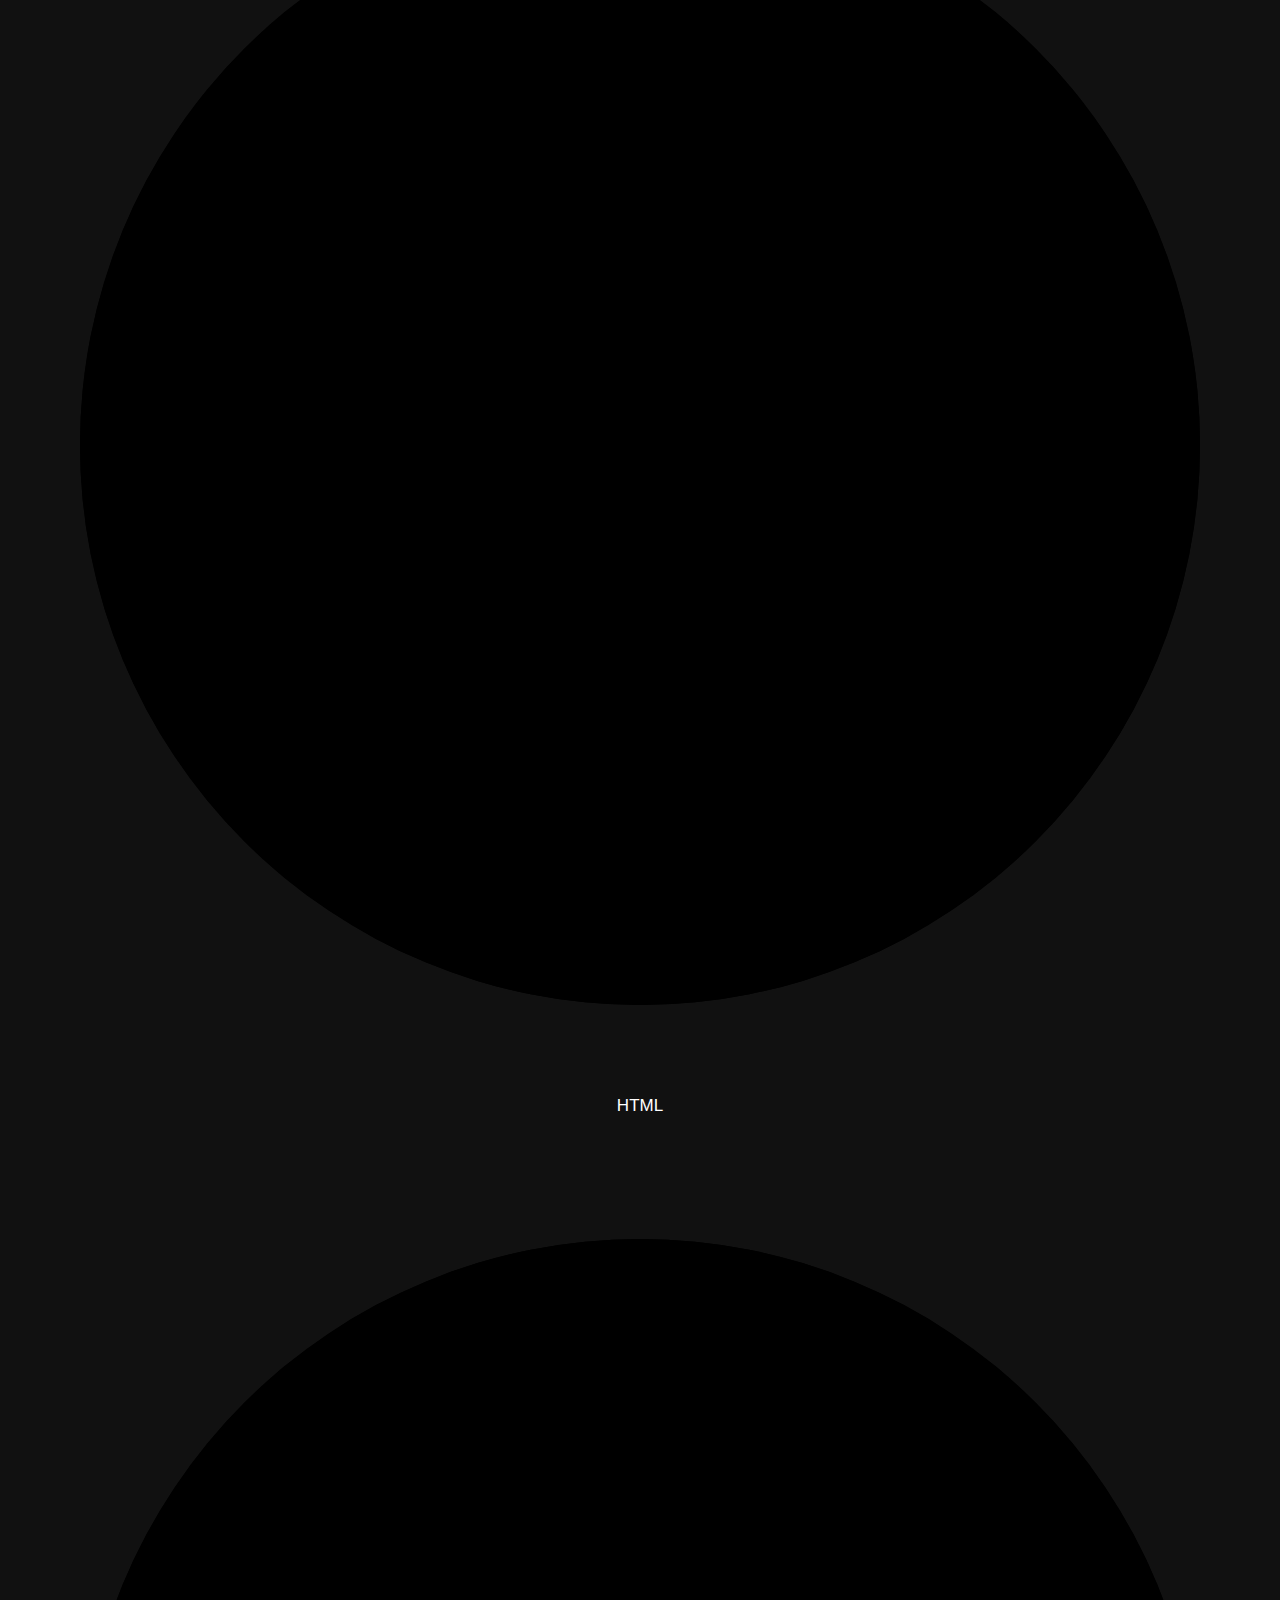
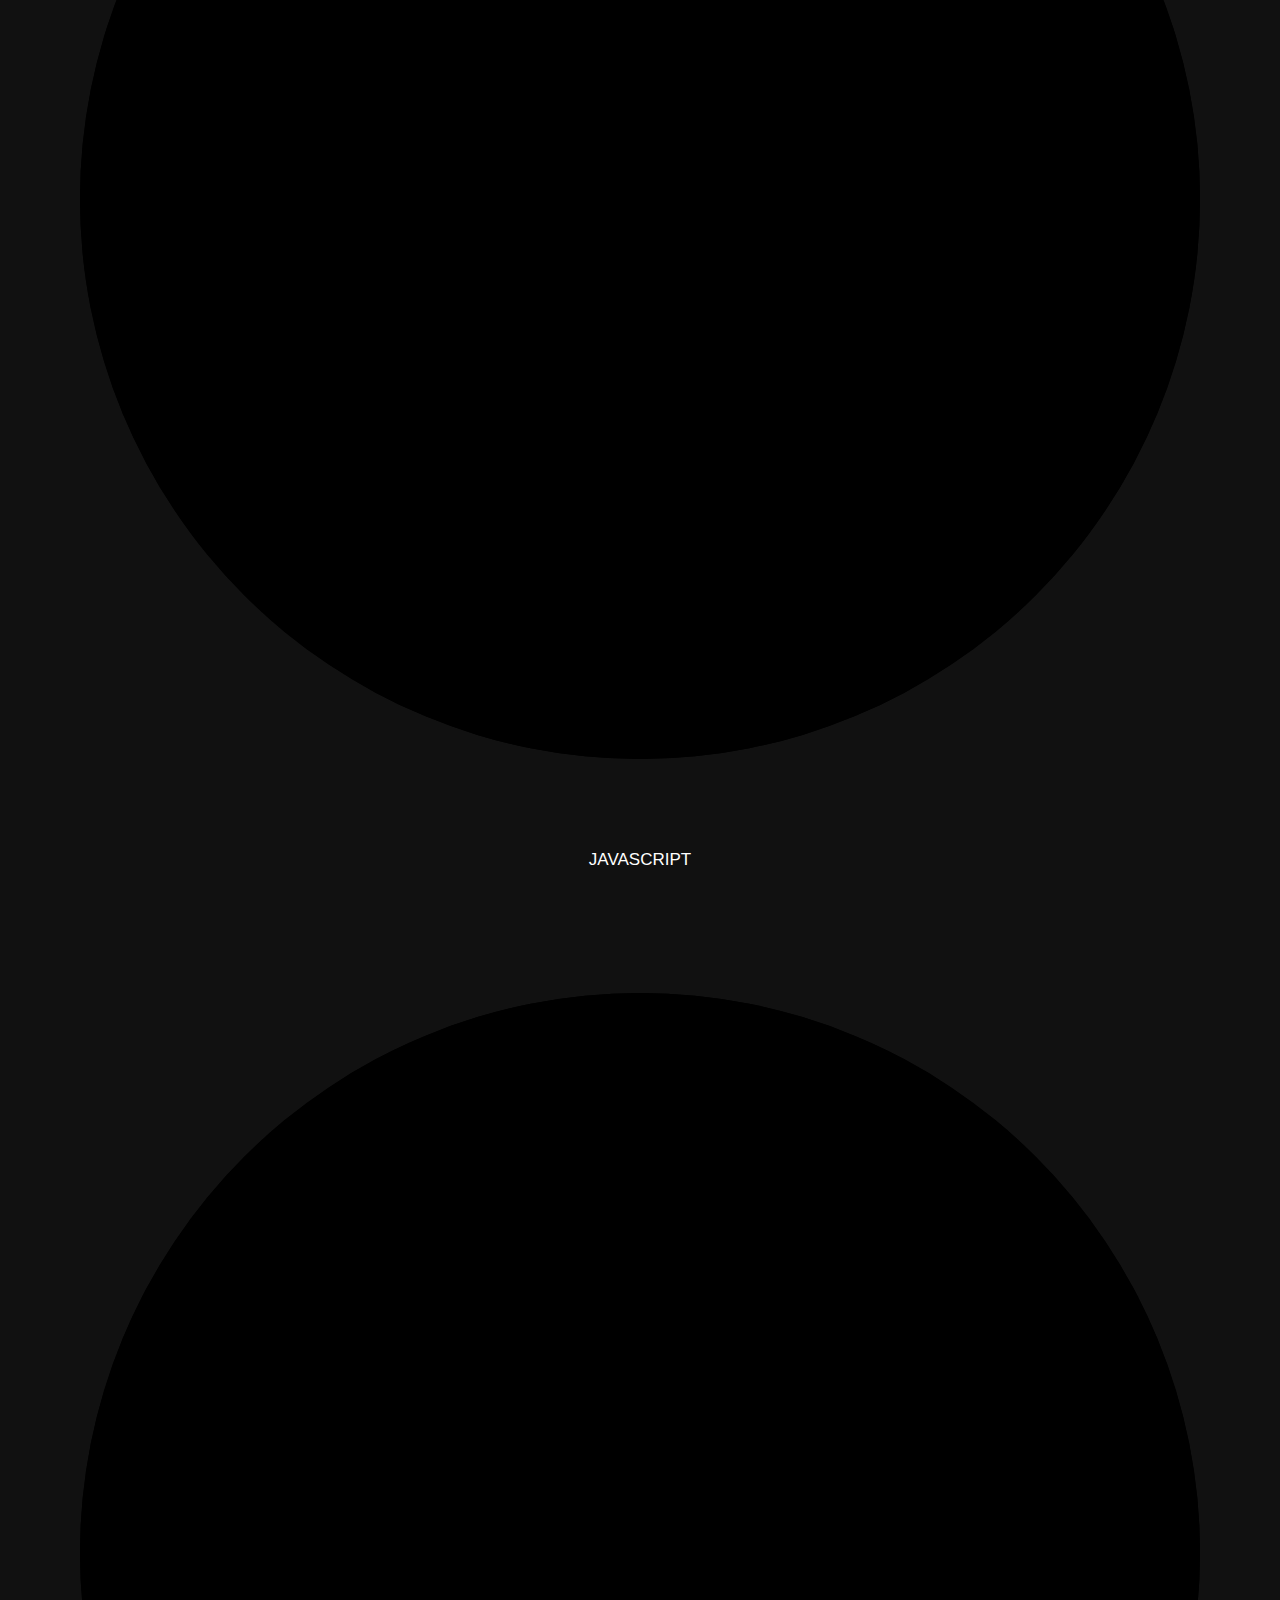
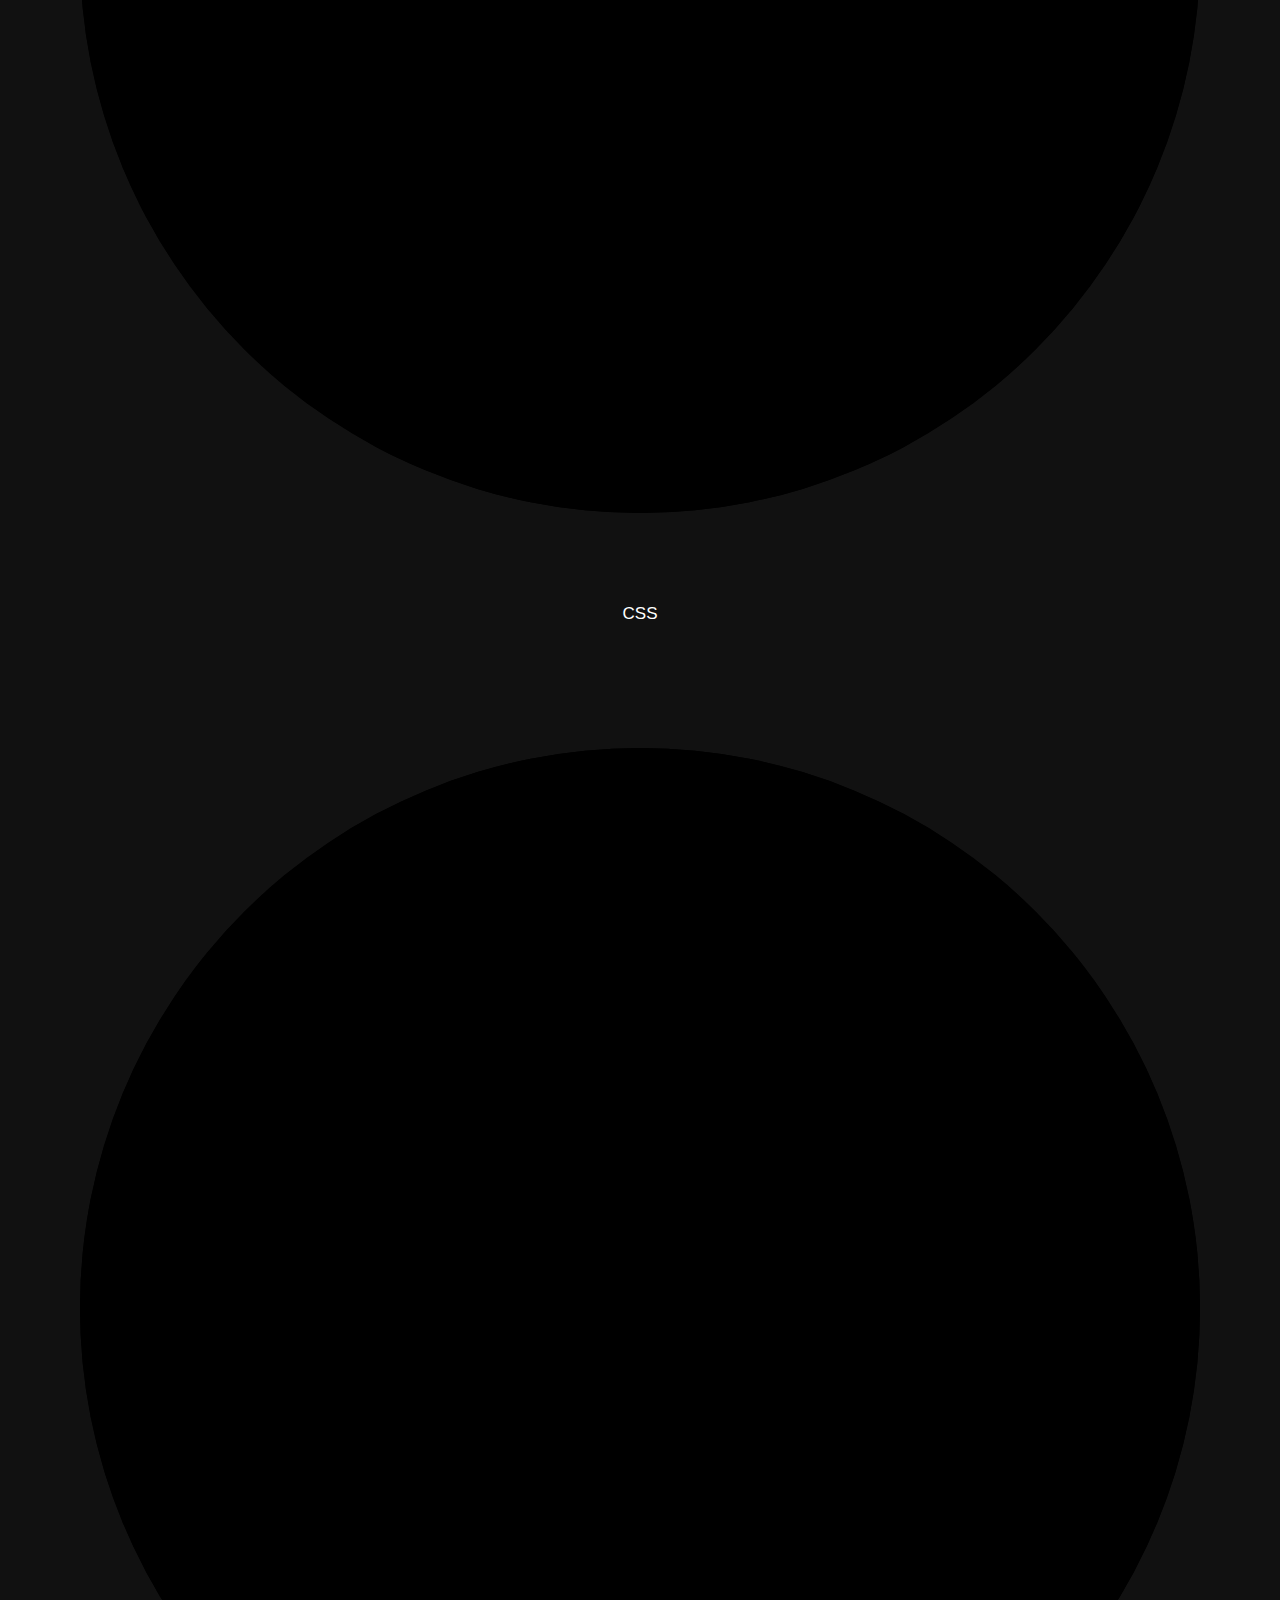
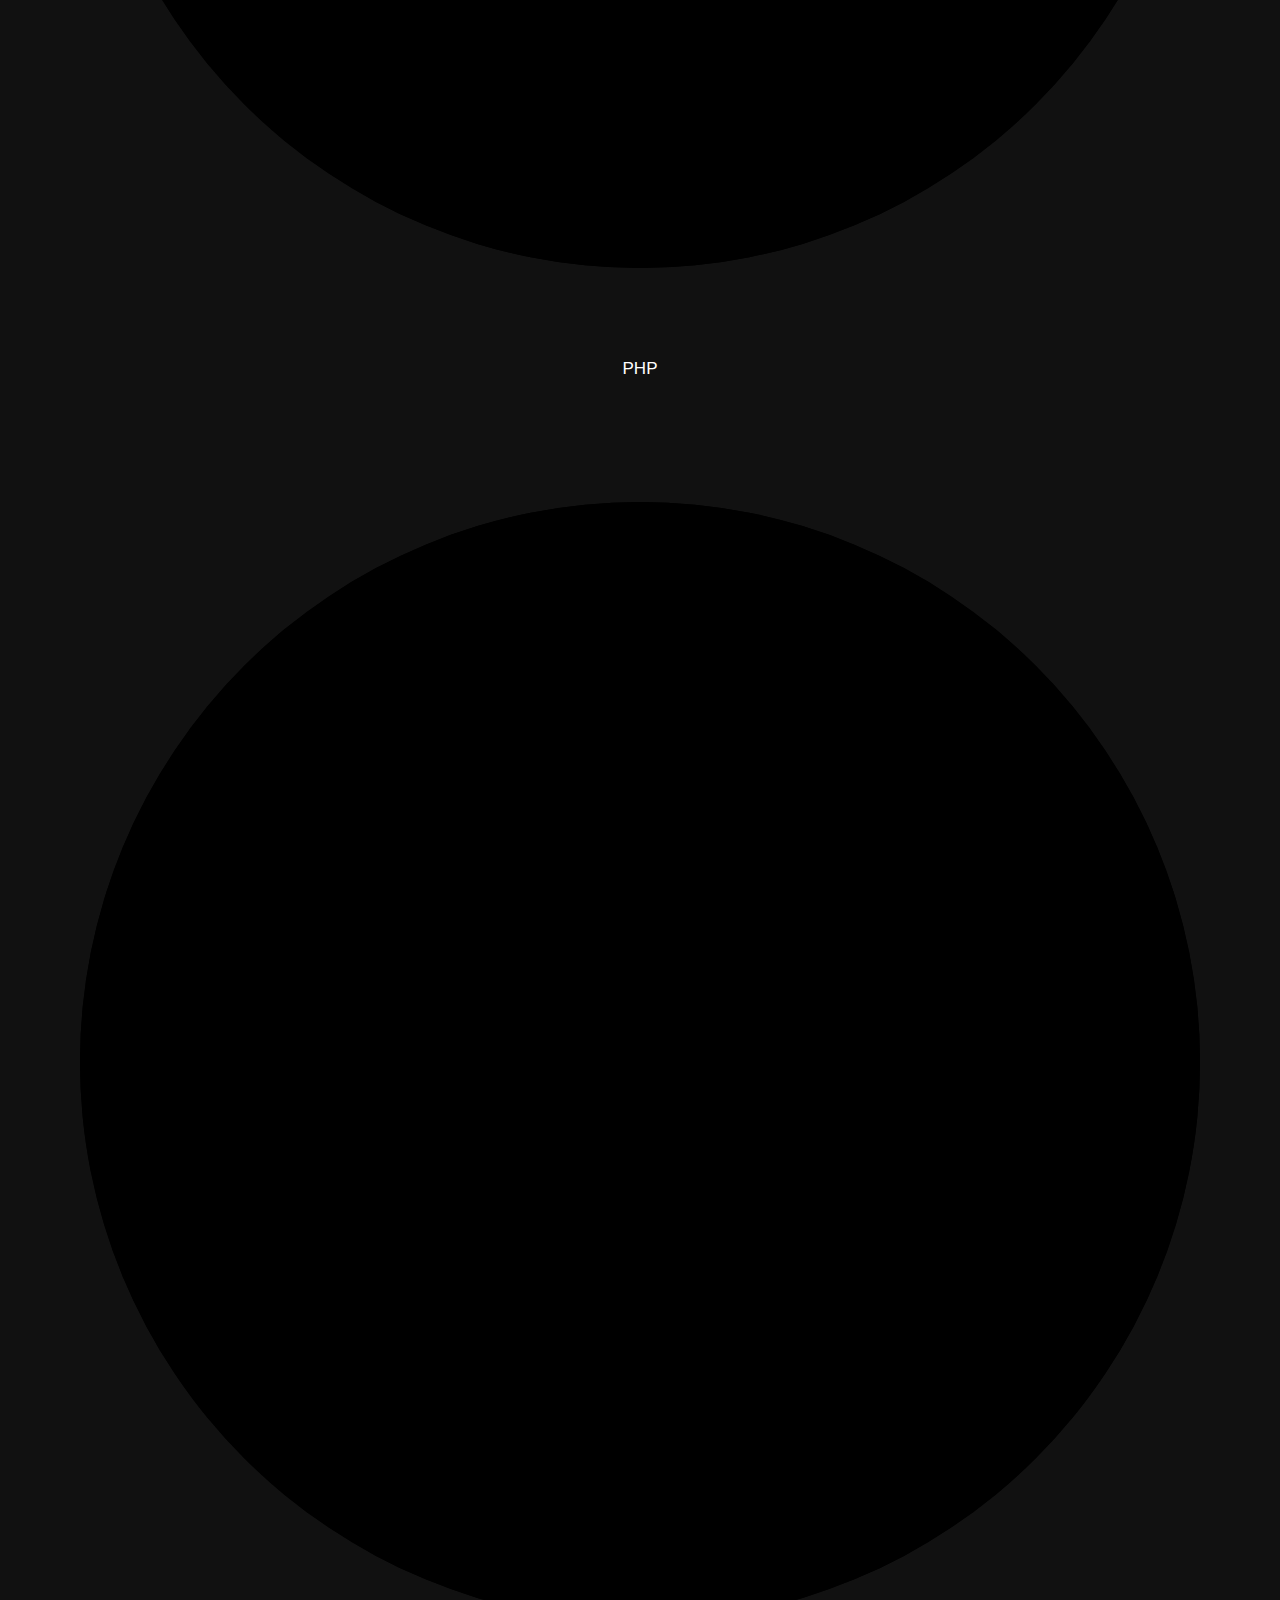
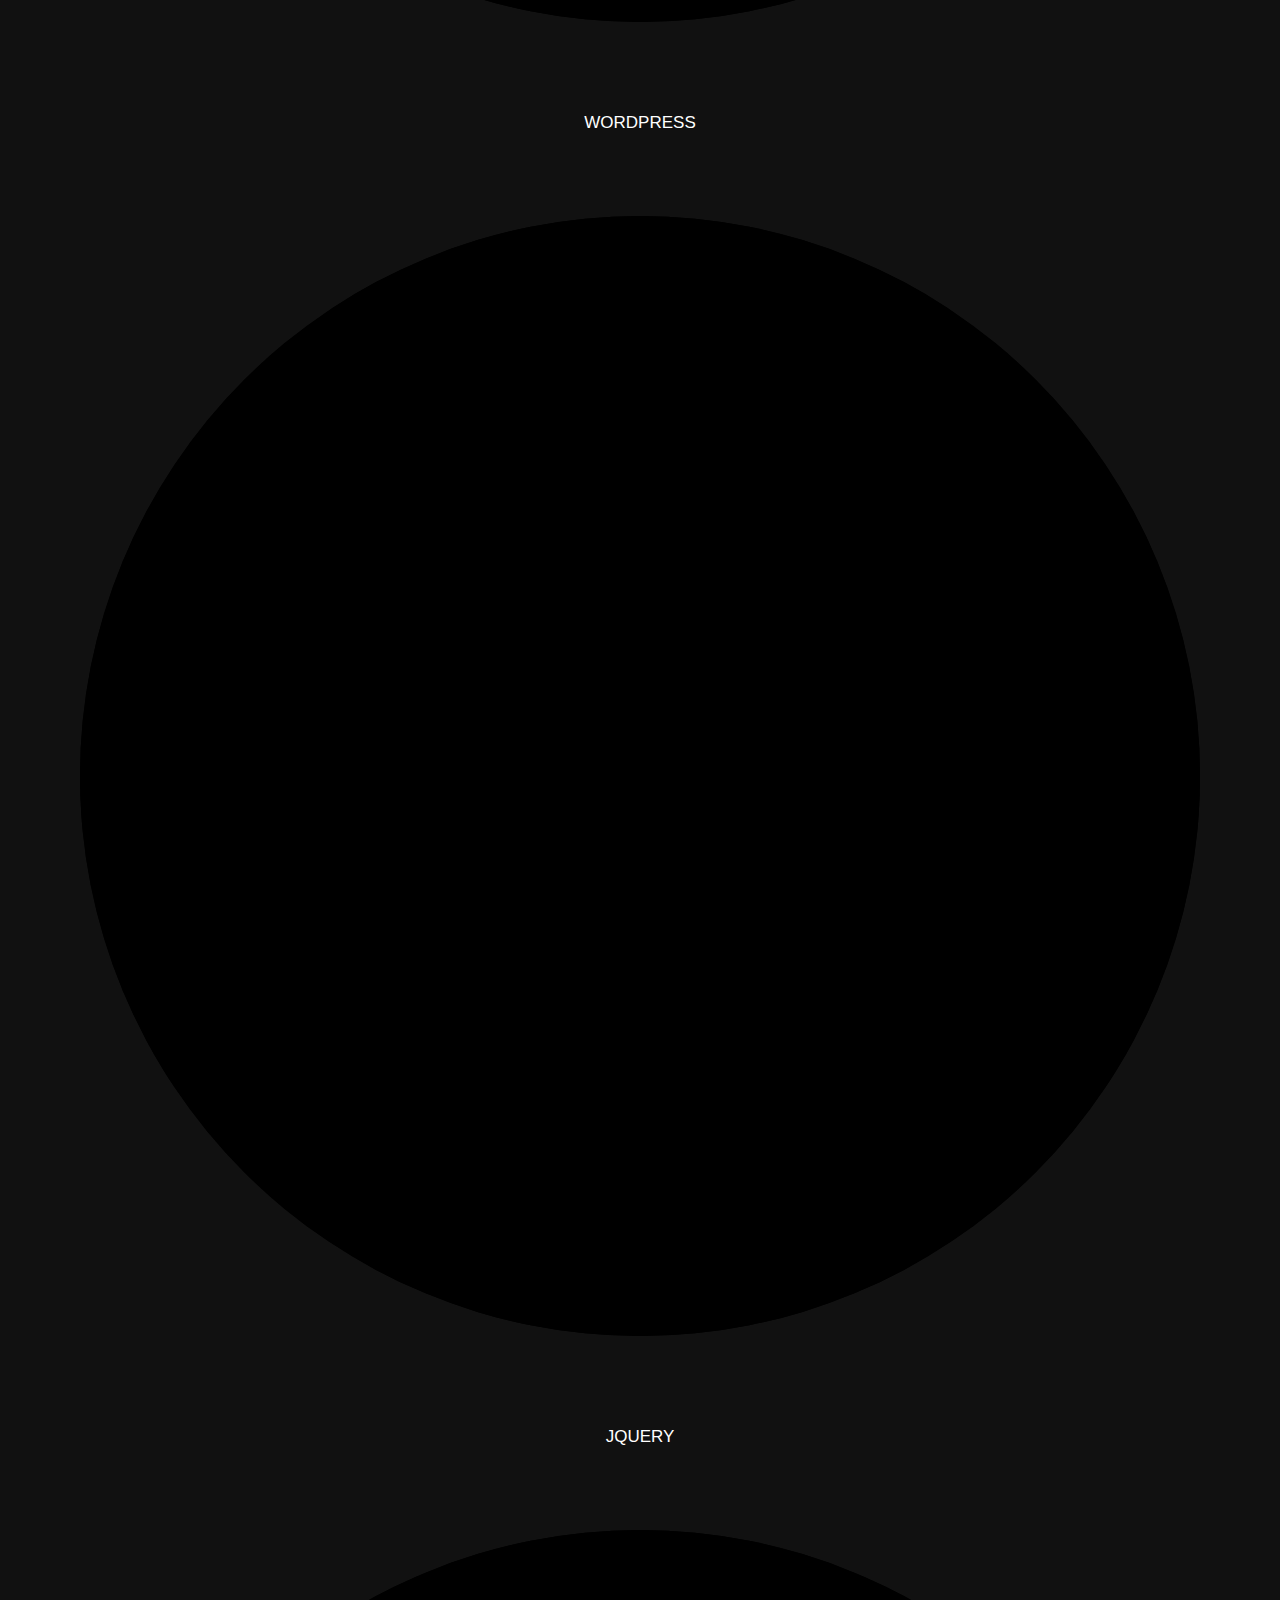
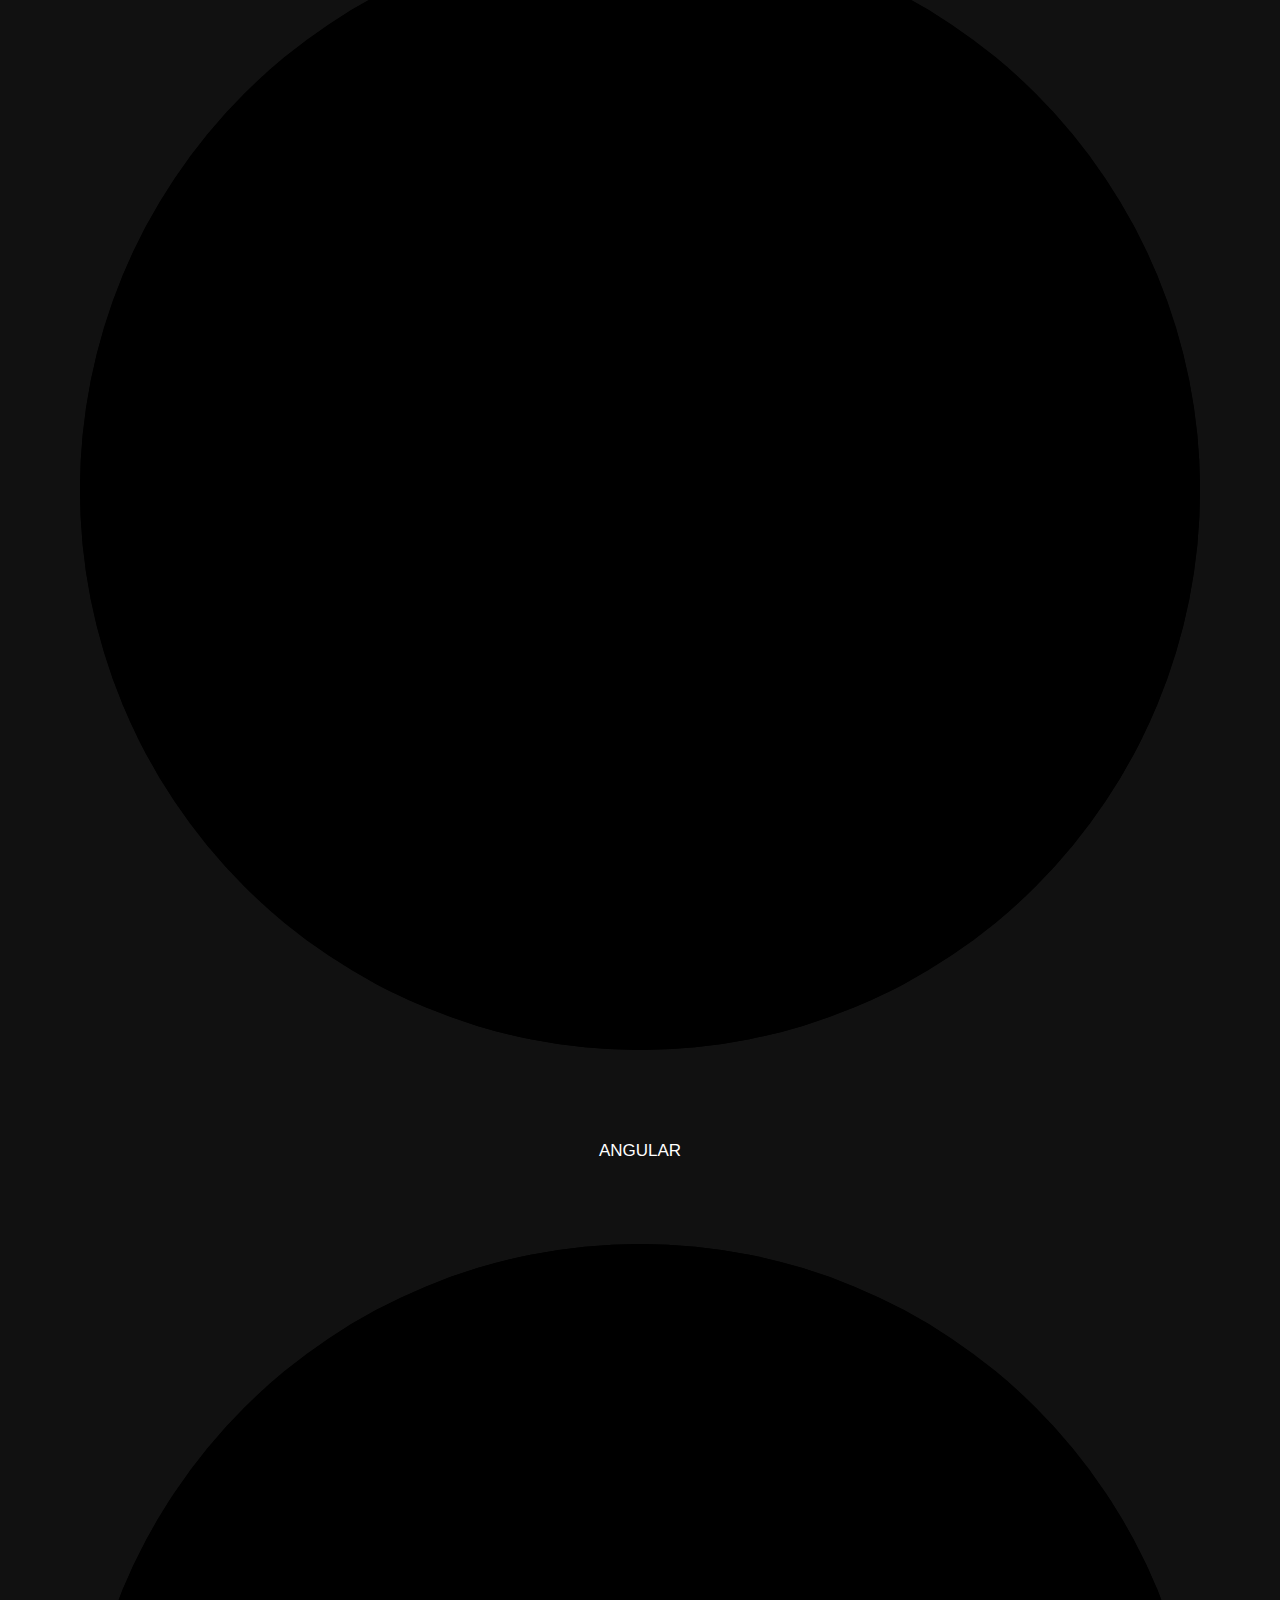
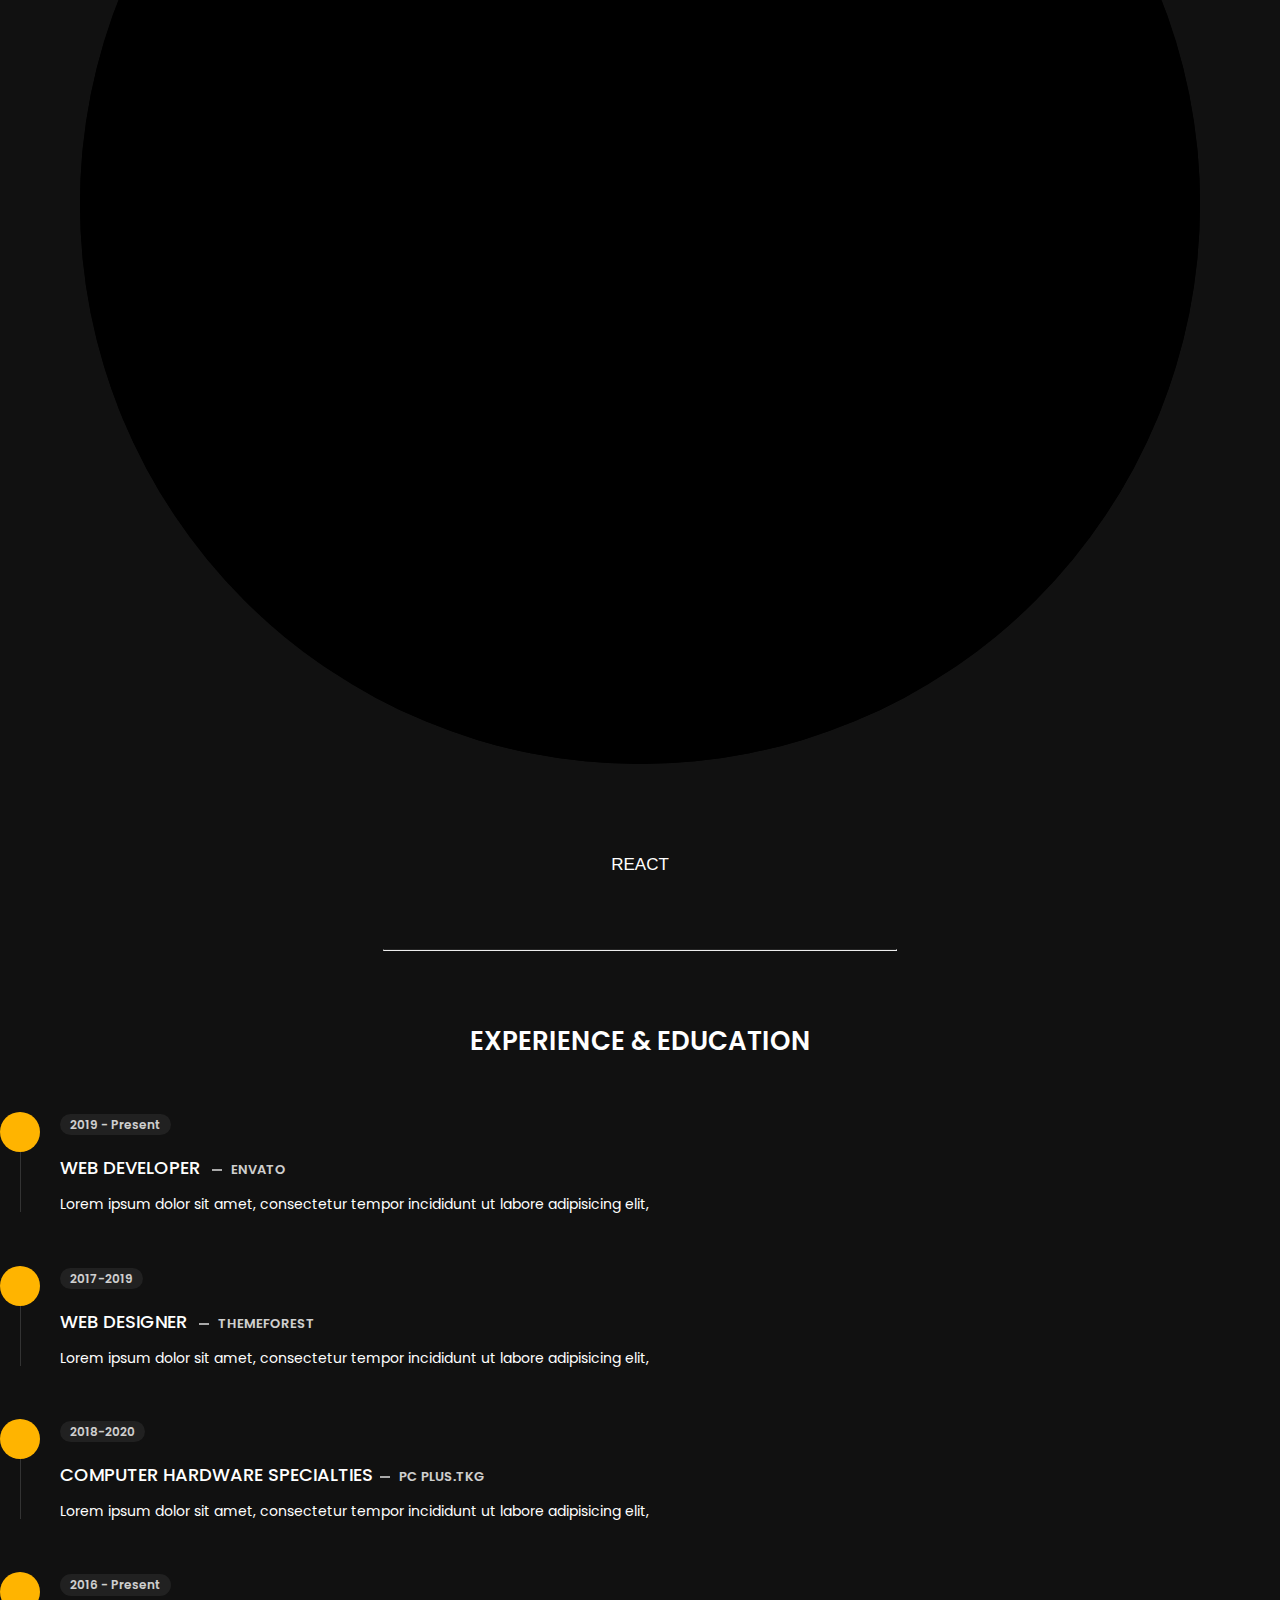
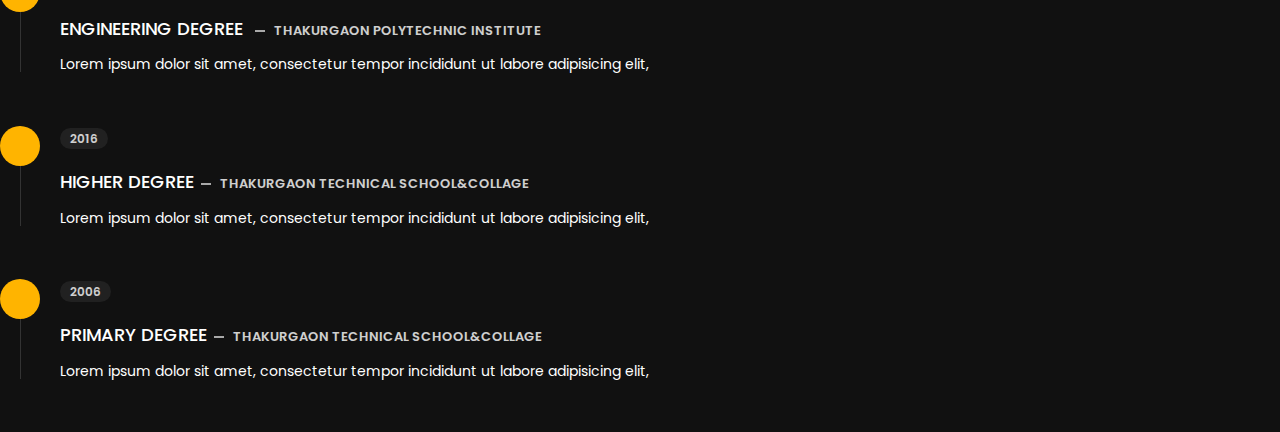
==== commit 3f85db6f: "Designing Contact page" ====
--- a/about.html
+++ b/about.html
@@ -33,8 +33,35 @@
     <link rel="stylesheet" href="assets/css/responsive.css" />
 </head>
 
-<body>
-    <!--about Menu div-->
+<body class="add-bg-color">
+    <!-- Start Responsive menu section -->
+    <div class="responsive_icon">
+        <a href="#" class="nav-icon close-nav"><i class="fa fa-times"></i></a>
+        <a href="#" class="nav-icon show-nav"><i class="fa fa-bars"></i></a>
+    </div>
+    <div class="responsive-menu">
+        <div class="menu-ara">
+            <ul>
+                <li>
+                    <a class="styleCss" href="index.html"> <i class="fa fa-home "></i> Home</a>
+                </li>
+                <li>
+                    <a class="styleCss" href="about.html"> <i class="fa fa-user"></i> About</a>
+                </li>
+                <li>
+                    <a class="styleCss" href="portfolio.html"> <i class="fa fa-briefcase"></i> Portfolio</a>
+                </li>
+                <li>
+                    <a class="styleCss" href="contact.html"> <i class="fa fa-envelope-open"></i> Contact</a>
+                </li>
+                <li>
+                    <a class="styleCss" href="blog.html"> <i class="fa fa-comments"></i> Blog</a>
+                </li>
+            </ul>
+        </div>
+    </div>
+    <!-- End Responsive menu section  -->
+    <!-- Start about Menu sectin-->
     <div class="header_menu_area">
         <ul>
             <li>
@@ -46,22 +73,21 @@
                 <a href="about.html"><i class="fa fa-user active add-bg-color "></i></a>
             </li>
             <li>
-                <a class="styleCss add-bg-color" href="#">Portfolio</a>
-                <a href="#"><i class="fa fa-briefcase"></i></a>
+                <a class="styleCss add-bg-color" href="portfolio.html">Portfolio</a>
+                <a href="portfolio.html"><i class="fa fa-briefcase"></i></a>
             </li>
             <li>
-                <a class="styleCss add-bg-color" href="#">Contact</a>
-                <a href="#"><i class="fa fa-envelope-open"></i></a>
+                <a class="styleCss add-bg-color" href="contact.html">Contact</a>
+                <a href="contact.html"><i class="fa fa-envelope-open"></i></a>
             </li>
             <li>
-                <a class="styleCss add-bg-color" href="#">Blog</a>
-                <a href="#"><i class="fa fa-comments"></i></a>
+                <a class="styleCss add-bg-color" href="blog.html">Blog</a>
+                <a href="blog.html"><i class="fa fa-comments"></i></a>
             </li>
         </ul>
     </div>
-    <!-- ========================================= -->
-    <!-- Full_width_About_header_section -->
-    <!-- ========================================= -->
+    <!-- End about menu section  -->
+    <!-- Start About_header_section -->
     <section class="full_width_about_header_section">
         <div class="container">
             <div class="row">
@@ -74,22 +100,30 @@
                     </div>
                 </div>
             </div>
+
         </div>
     </section>
-
-    <!-- ========================================= -->
-    <!-- Full_width_personal_information_section -->
-    <!-- ========================================= -->
+    <!-- End About_header_section -->
+    <!-- Start personal_information_section -->
     <section class="full_width_personal_information_section">
         <div class="container">
             <div class="row">
                 <!-- left area  -->
-                <div class="col-md-6">
+                <div class="col-lg-6 col-md-12">
                     <div class="information_left_area">
                         <!-- information title -->
                         <div class="info_title">
                             <h3>personal infos</h3>
                         </div>
+
+                        <!-- Start profile image area  -->
+                        <div class="information_image_area">
+                            <div class="informatin_image ">
+
+                            </div>
+                        </div>
+                        <!-- Start profile image area  -->
+
                         <!-- information item -->
                         <div class="info_item">
                             <div class="info-single_item">
@@ -124,15 +158,15 @@
                                     </li>
                                     <li>
                                         <span class="title">phone: </span>
-                                        <span>+21621184010</span>
+                                        <a href="tel:8801733061986">+8801733061986</a>
                                     </li>
                                     <li>
                                         <span class="title">Email: </span>
-                                        <span>you@mail.com</span>
+                                        <a href="mailto://alifurrahman1999@gmail.com">alifurrahman1999@gmail.com</a>
                                     </li>
                                     <li>
                                         <span class="title">Skype: </span>
-                                        <span>steve.milner</span>
+                                        <span>live:d65cbfbc7802944</span>
                                     </li>
                                     <li>
                                         <span class="title">langages : </span>
@@ -144,33 +178,43 @@
                         <!-- Information button -->
                         <div class="info_button_area">
                             <a class="btn_css add-bg-color" href="about.html">
-                                <span>More About Me</span>
-                                <i class="fas fa-user    "></i>
+                                <span>Download CV</span>
+                                <i class="fas fa-download    "></i>
                             </a>
                         </div>
                     </div>
                 </div>
                 <!-- right area  -->
-                <div class="col-md-6">
+                <div class="col-lg-6 col-md-12">
                     <div class="information_right_area">
-                        <div class="infR_flex_area">
-                            <div class="single_infR with_margin">
-                                <h4 class="add-color">12</h4>
-                                <p>years of <br> experience</p>
-                            </div>
-                            <div class="single_infR with_margin">
-                                <h4 class="add-color">97</h4>
-                                <p>completed <br> projects</p>
-                            </div>
-                        </div>
-                        <div class="infR_flex_area">
-                            <div class="single_infR">
-                                <h4 class="add-color">81</h4>
-                                <p>Happy <br> customers</p>
-                            </div>
-                            <div class="single_infR">
-                                <h4 class="add-color">53</h4>
-                                <p>awards <br> won</p>
+                        <div class="row">
+                            <!-- single informatin item -->
+                            <div class="col-6">
+                                <div class="single_infR">
+                                    <h4 class="add-color">12</h4>
+                                    <p>years of <br> experience</p>
+                                </div>
+                            </div>
+                            <!-- single informatin item -->
+                            <div class="col-6">
+                                <div class="single_infR with_margin">
+                                    <h4 class="add-color">97</h4>
+                                    <p>completed <br> projects</p>
+                                </div>
+                            </div>
+                            <!-- single informatin item -->
+                            <div class="col-6">
+                                <div class="single_infR">
+                                    <h4 class="add-color">81</h4>
+                                    <p>Happy <br> customers</p>
+                                </div>
+                            </div>
+
+                            <div class="col-6">
+                                <div class="single_infR">
+                                    <h4 class="add-color">53</h4>
+                                    <p>awards <br> won</p>
+                                </div>
                             </div>
                         </div>
                     </div>
@@ -182,16 +226,15 @@
             </div>
         </div>
     </section>
-    <!-- ========================================= -->
-    <!-- Full_width_my_skill_progress_section -->
-    <!-- ========================================= -->
+    <!-- End personal_information_section -->
+    <!-- Start my_skill_progress_section -->
     <section class="full_width_my_skill_progress">
         <div class="container">
             <!-- header  -->
             <div class="row">
                 <div class="col-md-12">
                     <div class="my_skil_header_text">
-                        <h4>My Skills</h4>
+                        <h3>My Skills</h3>
                     </div>
                 </div>
             </div>
@@ -199,7 +242,7 @@
             <div class="progress-area">
                 <div class="row">
                     <!-- single progress 1 -->
-                    <div class="col-md-3">
+                    <div class="col-md-3 col-6">
                         <div class="single_progress with_padding">
                             <svg class="radial-progress" data-percentage="80" viewBox="0 0 80 80">
                                     <circle class="incomplete add-strk-color" cx="40" cy="40" r="35"></circle>
@@ -210,7 +253,7 @@
                         </div>
                     </div>
                     <!-- single progress 2 -->
-                    <div class="col-md-3">
+                    <div class="col-md-3 col-6">
                         <div class="single_progress with_padding">
                             <svg class="radial-progress" data-percentage="40" viewBox="0 0 80 80">
 							  <circle class="incomplete add-strk-color" cx="40" cy="40" r="35"></circle>
@@ -221,7 +264,7 @@
                         </div>
                     </div>
                     <!-- single progress 3 -->
-                    <div class="col-md-3">
+                    <div class="col-md-3 col-6">
                         <div class="single_progress with_padding">
                             <svg class="radial-progress" data-percentage="70" viewBox="0 0 80 80">
 							  <circle class="incomplete add-strk-color" cx="40" cy="40" r="35"></circle>
@@ -232,7 +275,7 @@
                         </div>
                     </div>
                     <!-- single progress 4 -->
-                    <div class="col-md-3">
+                    <div class="col-md-3 col-6">
                         <div class="single_progress with_padding">
                             <svg class="radial-progress" data-percentage="20" viewBox="0 0 80 80">
 							  <circle class="incomplete add-strk-color" cx="40" cy="40" r="35"></circle>
@@ -243,7 +286,7 @@
                         </div>
                     </div>
                     <!-- single progress 5 -->
-                    <div class="col-md-3">
+                    <div class="col-md-3 col-6">
                         <div class="single_progress ">
                             <svg class="radial-progress" data-percentage="60" viewBox="0 0 80 80">
 							  <circle class="incomplete add-strk-color" cx="40" cy="40" r="35"></circle>
@@ -254,7 +297,7 @@
                         </div>
                     </div>
                     <!-- single progress 6 -->
-                    <div class="col-md-3">
+                    <div class="col-md-3 col-6">
                         <div class="single_progress">
                             <svg class="radial-progress" data-percentage="75" viewBox="0 0 80 80">
 							  <circle class="incomplete add-strk-color" cx="40" cy="40" r="35"></circle>
@@ -265,7 +308,7 @@
                         </div>
                     </div>
                     <!-- single progress 7 -->
-                    <div class="col-md-3">
+                    <div class="col-md-3 col-6">
                         <div class="single_progress">
                             <svg class="radial-progress" data-percentage="20" viewBox="0 0 80 80">
 							  <circle class="incomplete add-strk-color" cx="40" cy="40" r="35"></circle>
@@ -276,7 +319,7 @@
                         </div>
                     </div>
                     <!-- single progress 8 -->
-                    <div class="col-md-3">
+                    <div class="col-md-3 col-6">
                         <div class="single_progress">
                             <svg class="radial-progress" data-percentage="35" viewBox="0 0 80 80">
 							  <circle class="incomplete add-strk-color" cx="40" cy="40" r="35"></circle>
@@ -294,10 +337,10 @@
             </div>
         </div>
 
+
     </section>
-    <!-- ========================================= -->
-    <!-- full width Education&Experience section -->
-    <!-- ========================================= -->
+    <!-- Start my_skill_progress_section -->
+    <!-- Start Education&Experience section -->
     <section class="full_width_education_section">
         <div class="container">
             <!-- header  -->
@@ -313,7 +356,7 @@
             <div class="main_education_area">
                 <div class="row">
                     <!-- left area  -->
-                    <div class="col-md-6">
+                    <div class="col-lg-6 col-md-12">
                         <!-- single items 1 -->
                         <div class="edu_items">
                             <ul>
@@ -355,7 +398,7 @@
                         </div>
                     </div>
                     <!-- right area  -->
-                    <div class="col-md-6">
+                    <div class="col-lg-6 col-md-12">
                         <!-- single items 1 -->
                         <div class="edu_items">
                             <ul>
@@ -401,8 +444,7 @@
 
         </div>
     </section>
-
-
+    <!-- End Education&Experience section -->
 
     <!-- Color changer area  -->
     <div class="color-changer-area">
--- a/assets/css/style.css
+++ b/assets/css/style.css
@@ -31,6 +31,7 @@
     height: 100%;
     width: 100%;
     background-color: #111;
+    overflow-x: hidden;
 }
 
 h1,
@@ -44,6 +45,19 @@
     padding: 0;
 }
 
+h3 {
+    font-size: 26px;
+    font-weight: 600;
+    text-transform: uppercase;
+}
+
+h4 {
+    font-size: 2rem;
+    text-transform: uppercase;
+    font-weight: bold;
+    margin-top: 30%;
+}
+
 ul {
     list-style: none;
 }
@@ -90,6 +104,7 @@
     top: 0;
     left: 40px;
     transition: .4s;
+    color: #fff;
 }
 
 .btn_css:hover span {
@@ -102,11 +117,12 @@
     right: 20%;
     opacity: 0;
     transition: .4s;
+    color: #fff;
 }
 
 .btn_css:hover i {
     opacity: 1;
-    right: 19px;
+    right: 25px;
 }
 
 :root {
@@ -117,11 +133,6 @@
 /* --Header area css-- */
 
 .full_width_header_section {
-    width: 100%;
-    height: 100%;
-}
-
-.container {
     width: 100%;
     height: 100%;
 }
@@ -194,7 +205,7 @@
     display: flex;
     align-items: center;
     height: calc(100vh - 200px);
-    z-index: 999;
+    z-index: 9999;
 }
 
 .header_menu_area ul li {
@@ -206,7 +217,7 @@
 .header_menu_area ul li .styleCss {
     text-decoration: none;
     text-transform: uppercase;
-    padding: 16px 20px;
+    padding: 14px 20px;
     background: #FFB400;
     border-radius: 30px;
     padding-right: 30px;
@@ -232,11 +243,14 @@
     right: 0;
     font-size: 20px;
     background: #4d4d4d;
-    padding: 13px 13px;
     border-radius: 30px;
     flex: 0 0 20%;
     color: #fff;
     transition: .4s;
+    height: 45px;
+    width: 45px;
+    text-align: center;
+    line-height: 45px;
 }
 
 .image_area {
@@ -264,8 +278,8 @@
     font-size: 2.8rem;
     position: fixed;
     z-index: 999;
-    top: 20px;
-    right: 37px;
+    top: 11px;
+    right: 22px;
     display: inline-block;
     border: 1px solid gray;
     height: 4rem;
@@ -280,7 +294,7 @@
 /* --responsive icon Css-- */
 
 .responsive-menu {
-    position: absolute;
+    position: fixed;
     top: 0;
     left: -100%;
     z-index: 900;
@@ -298,7 +312,7 @@
     display: block;
     margin: 10px 0;
     padding: 10px 20px;
-    font-size: 23px;
+    font-size: 21px;
     text-transform: uppercase;
     border-bottom: 1px dashed gray;
     margin-top: 15px;
@@ -337,6 +351,8 @@
     color: #fff;
     width: 100%;
     text-align: center;
+    padding: 8rem 0;
+    transition: .5s;
 }
 
 .about_header_text {
@@ -349,7 +365,6 @@
     color: #fff;
     text-transform: uppercase;
     margin: 0;
-    padding: 80px 0;
 }
 
 .span_clr {
@@ -404,6 +419,11 @@
     font-family: sans-serif;
 }
 
+.info_title h3 {
+    font-size: 24px;
+    font-weight: 600;
+}
+
 .info_item {
     display: flex;
     justify-content: left;
@@ -414,6 +434,14 @@
     font-size: 16px;
     font-family: 'Open Sans', sans-serif;
     font-weight: 500;
+}
+
+.info-single_item ul li a {
+    color: #fff;
+}
+
+.info-single_item ul li a:hover {
+    text-decoration: underline;
 }
 
 .info-single_item ul .title {
@@ -444,7 +472,6 @@
     border-radius: 5px;
     border: 1px solid #252525;
     box-sizing: border-box;
-    margin-right: 20px;
 }
 
 .single_infR h4 {
@@ -490,6 +517,20 @@
     flex: 0 0 50%;
 }
 
+.information_image_area {
+    padding-bottom: 2rem;
+    display: none;
+}
+
+.informatin_image {
+    width: 230px;
+    height: 230px;
+    border-radius: 50%;
+    background: #000 url(../images/105.jpg) no-repeat scroll 0 0 / cover;
+    margin: auto;
+    border: 4px solid #252525;
+}
+
 
 /*==full width my skill progress==*/
 
@@ -542,12 +583,7 @@
 .education_area_header {
     text-align: center;
     text-transform: uppercase;
-    padding-bottom: 26px;
-}
-
-.education_area_header h3 {
-    font-size: 26px;
-    font-weight: 600;
+    padding-bottom: 50px;
 }
 
 .edu_items ul li {
@@ -584,7 +620,6 @@
 }
 
 .edu_items h5 {
-    text-align: ;
     text-transform: uppercase;
     font-size: 18px;
     margin: 7px 0 10px;
@@ -623,4 +658,140 @@
     left: 20px;
     border-left: 1px solid #333;
     height: 100px;
+}
+
+
+/*===============================*/
+
+
+/* Portfolio area css  */
+
+
+/*===============================*/
+
+.Main_portfolio_area {
+    background: #111111;
+}
+
+.portfolio_area {
+    column-count: 3;
+}
+
+.single_portfolio {
+    margin-bottom: 1.5rem;
+}
+
+.single_portfolio ul li a img {
+    width: 100%;
+    height: 225px;
+    object-fit: cover;
+    display: inline-block;
+    border-radius: 10px;
+}
+
+.sliphover-container {
+    border-radius: 10px;
+}
+
+
+/*===============================*/
+
+
+/* contact area css  */
+
+
+/*===============================*/
+
+.social_link_area h3 {
+    margin-bottom: 1.5rem;
+}
+
+.contact_icon ul li {
+    display: flex;
+    justify-content: start;
+    align-items: center;
+    margin: 2rem 0px;
+}
+
+.contact_icon ul li i {
+    font-size: 3.5rem;
+    color: #ffb400;
+    margin-right: 1.5rem;
+}
+
+.contact_icon ul li div span {
+    text-transform: uppercase;
+    font-weight: 400;
+    font-size: 1.5rem;
+    opacity: .8;
+}
+
+.contact_icon ul li div a {
+    display: block;
+    color: #fff;
+    font-weight: 600;
+    font-size: 1.5rem;
+    transition: .4s;
+}
+
+.contact_icon ul li div a:hover {
+    text-decoration: underline;
+}
+
+.social_link ul {
+    display: flex;
+    align-items: center;
+}
+
+.social_link ul li a {
+    display: inline-block;
+    color: #fff;
+    width: 3.8rem;
+    height: 3.8rem;
+    background: #2b2a2a;
+    border-radius: 50px;
+    text-align: center;
+    line-height: 3.8rem;
+    font-size: 1.5rem;
+    margin-right: 2rem;
+    transition: .4s;
+}
+
+.social_link ul li a:hover {
+    background: #ffb400;
+}
+
+
+/* contact from  */
+
+.contactform input {
+    border: 1px solid #111;
+    width: 100%;
+    background: #252525;
+    color: #fff;
+    padding: 11px 26px;
+    margin-bottom: 30px;
+    border-radius: 30px;
+    outline: none !important;
+    transition: .3s;
+    text-transform: uppercase;
+}
+
+.contactform textarea {
+    border: 1px solid #111;
+    background: #252525;
+    color: #fff;
+    width: 100%;
+    padding: 12px 26px;
+    margin-bottom: 20px;
+    height: 160px;
+    overflow: hidden;
+    border-radius: 30px;
+    outline: none !important;
+    transition: .3s;
+}
+
+.contactform textarea:focus,
+.contactform input:focus {
+    border: 1px solid #ffb400;
 }--- a/assets/css/responsive.css
+++ b/assets/css/responsive.css
@@ -0,0 +1,179 @@
+@media all and (min-width:991px) {
+    .responsive_icon {
+        display: none !important;
+    }
+}
+
+@media all and (max-width:991px) {
+    .image_area {
+        width: 270px;
+        height: 270px;
+        border-radius: 50%;
+        left: 50%;
+        transform: translateX(-50%);
+        border: 4px solid #252525;
+        top: 15%;
+    }
+    .header_menu_area {
+        display: none;
+    }
+    .header_text_area {
+        flex: 0 0 65%;
+        margin-right: 7rem;
+        padding-top: 25rem;
+    }
+    .responsive_icon {
+        display: block;
+        z-index: 99999;
+        position: relative;
+    }
+    .responsive-menu {
+        display: block;
+    }
+    .responsive_icon .show-nav {
+        display: block;
+    }
+    .color-changer-area {
+        top: 30%;
+    }
+    /* about css  */
+    .information_left_area {
+        margin-bottom: 5rem;
+    }
+    .portfolio_area {
+        column-count: 2;
+    }
+    .contactform {
+        padding-top: 6rem;
+    }
+}
+
+@media all and (max-width:767px) {
+    .header_text_area {
+        margin-left: 10.33%;
+        text-align: center;
+        flex: 0 0 80%;
+    }
+    .header_text_area h1 {
+        font-size: 38px;
+        line-height: 38px;
+        margin: 29px 0 13px;
+    }
+    .header_text_area p {
+        font-size: 15px;
+        line-height: 30px;
+    }
+    .left_color_area {
+        left: -100%;
+        top: -70%;
+    }
+    h3 {
+        font-size: 20px;
+    }
+    .single_portfolio ul li a img {
+        height: 160px;
+    }
+}
+
+@media all and (max-width:576px) {
+    .header_text_area {
+        flex: 0 0 95%;
+        margin-right: 7rem;
+        padding-top: 12rem;
+    }
+    .image_area {
+        width: 200px;
+        height: 200px;
+    }
+    .left_color_area {
+        left: -100%;
+        top: -55%;
+    }
+    /* about page  */
+    .information_image_area {
+        display: block;
+    }
+    .full_width_about_header_section {
+        background: #252525;
+        border-bottom: 1px solid #333;
+        padding: 1.5rem 0;
+        text-align: left;
+        margin-bottom: 1.5rem;
+        position: fixed;
+        z-index: 9999;
+        top: 0;
+        left: 0;
+    }
+    .info_title h3 {
+        font-size: 21px;
+    }
+    .info-single_item ul .title {
+        display: block;
+    }
+    .full_width_personal_information_section {
+        padding-top: 8rem;
+    }
+    .about_header_text h2 {
+        font-size: 26px;
+    }
+    .title_bg {
+        display: none;
+    }
+    .container {
+        width: 95%;
+    }
+    .single_infR p {
+        padding-left: 0;
+    }
+    .single_infR p::before {
+        display: none;
+    }
+    h3 {
+        font-size: 21px;
+        text-align: left;
+    }
+    .edu_items h5 {
+        font-size: 17px;
+    }
+    .Main_portfolio_area {
+        padding-top: 9rem;
+    }
+    .portfolio_area {
+        column-count: 1;
+    }
+    .single_portfolio {
+        margin-bottom: 2.5rem;
+    }
+    .single_portfolio ul li a img {
+        height: 225px;
+    }
+    .main_contact_area {
+        padding-top: 8rem;
+    }
+}
+
+@media all and (max-width:430px) {
+    .header_text_area {
+        flex: 0 0 95%;
+        margin-right: 7rem;
+        padding-top: 12rem;
+        text-align: left;
+        margin-left: 7rem;
+    }
+    .left_color_area {
+        left: -100%;
+        top: -29%;
+    }
+    .header_text_area h1 {
+        font-size: 28px;
+        line-height: 28px;
+        margin: 18px 0 13px;
+    }
+    h3 {
+        font-size: 18px;
+    }
+    .header_text_area p {
+        font-size: 14px;
+        line-height: 25px;
+    }
+}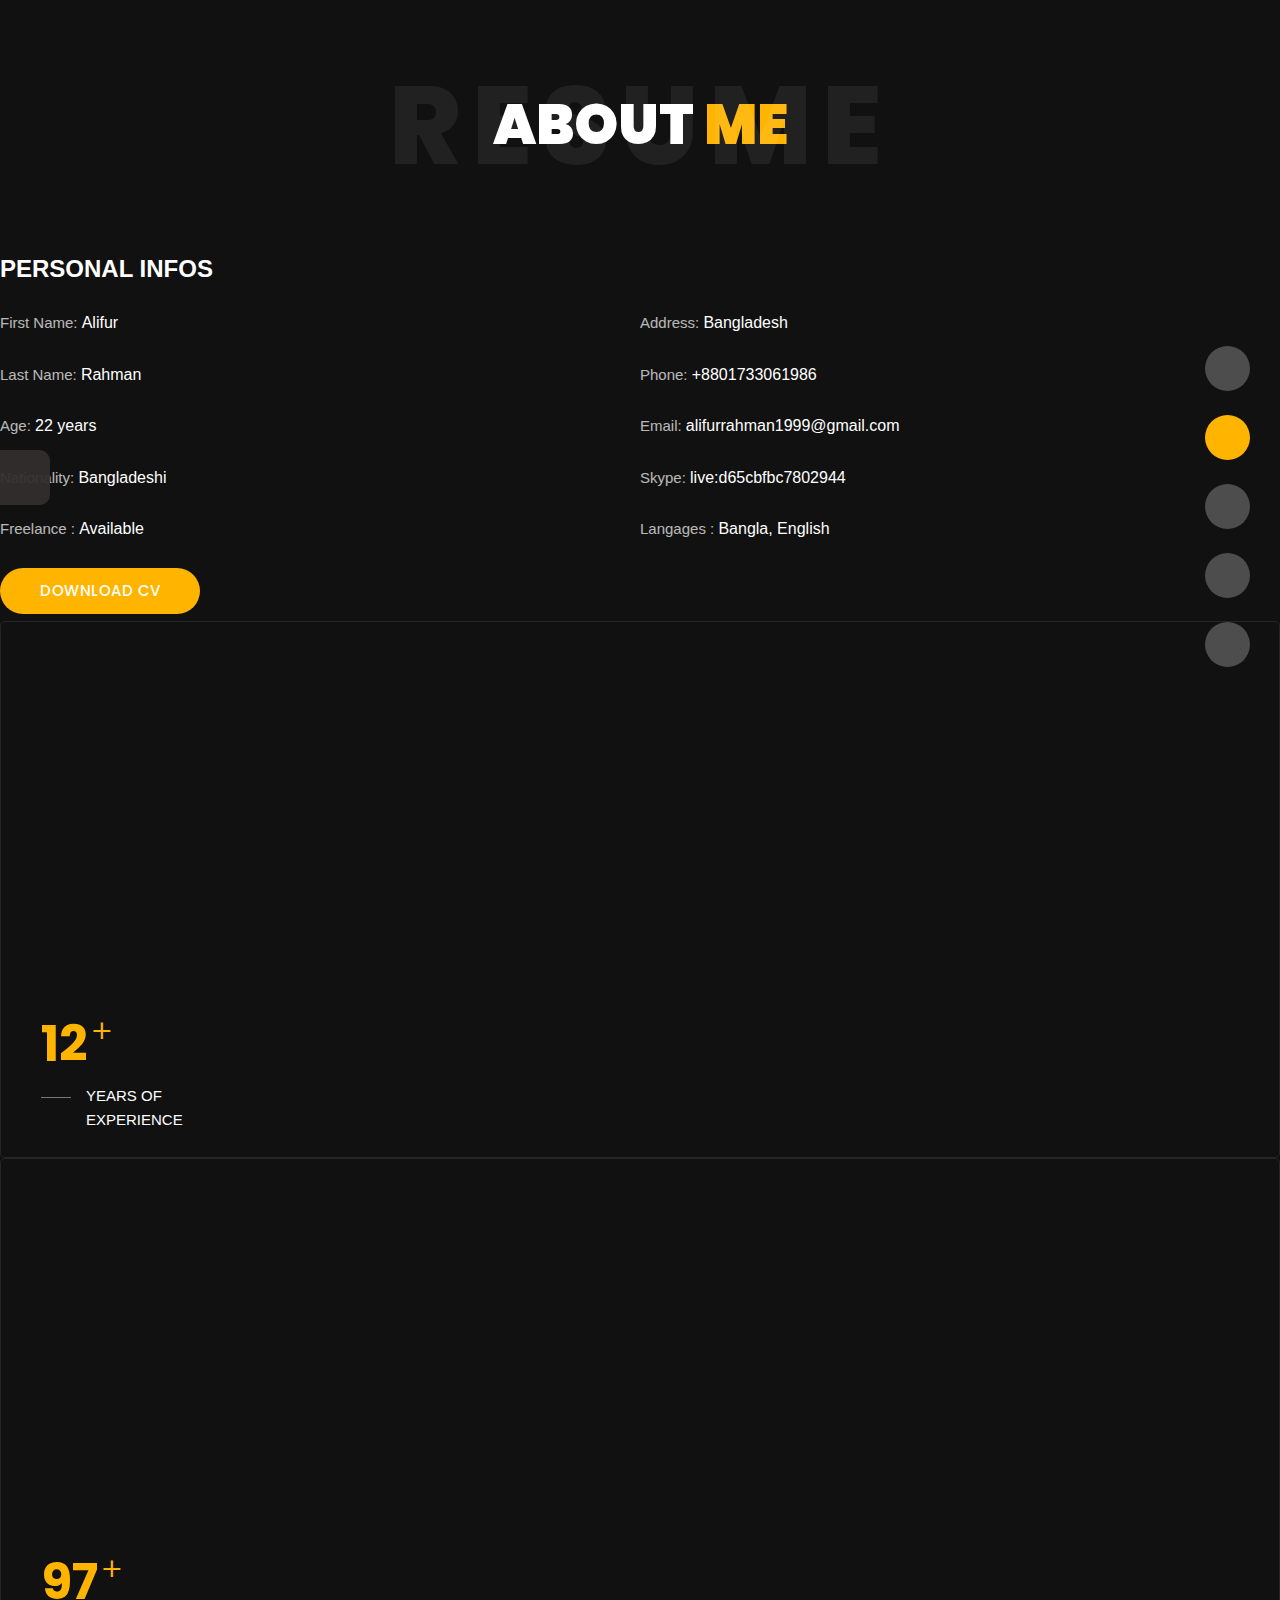
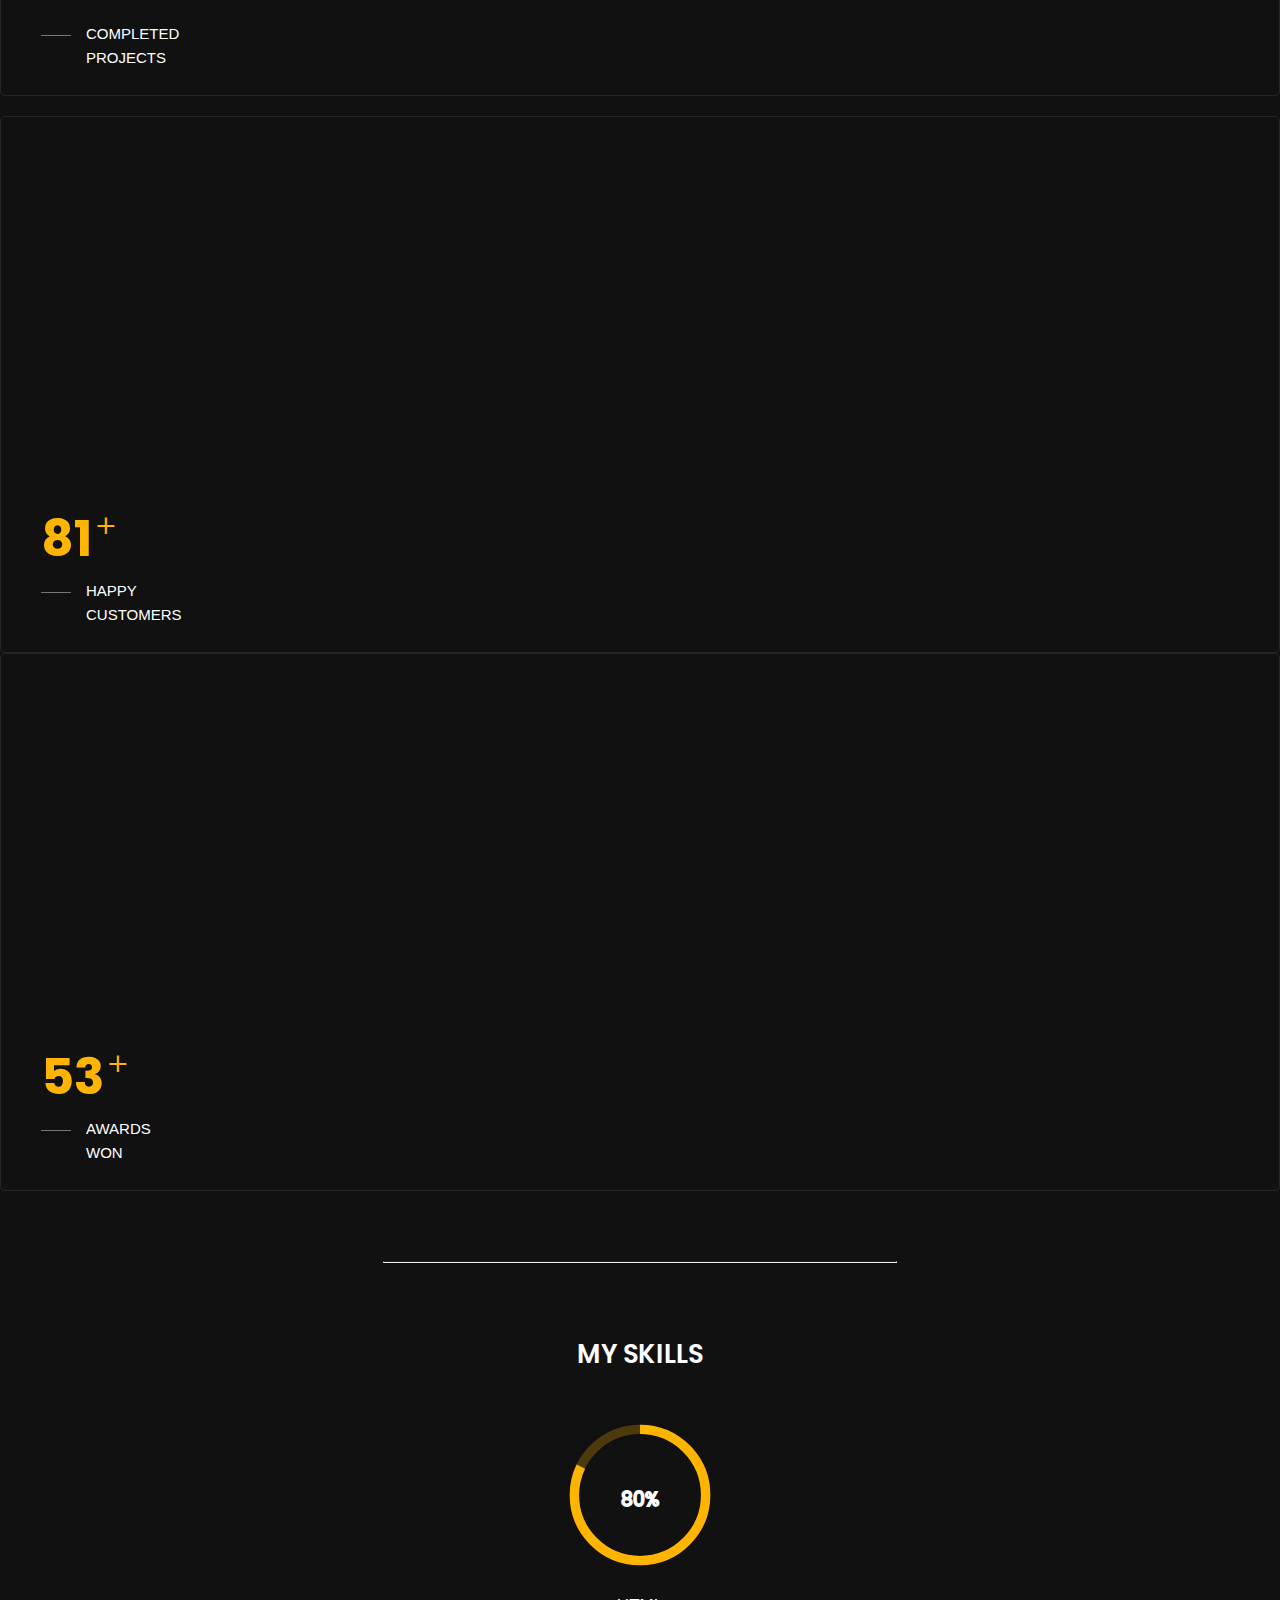
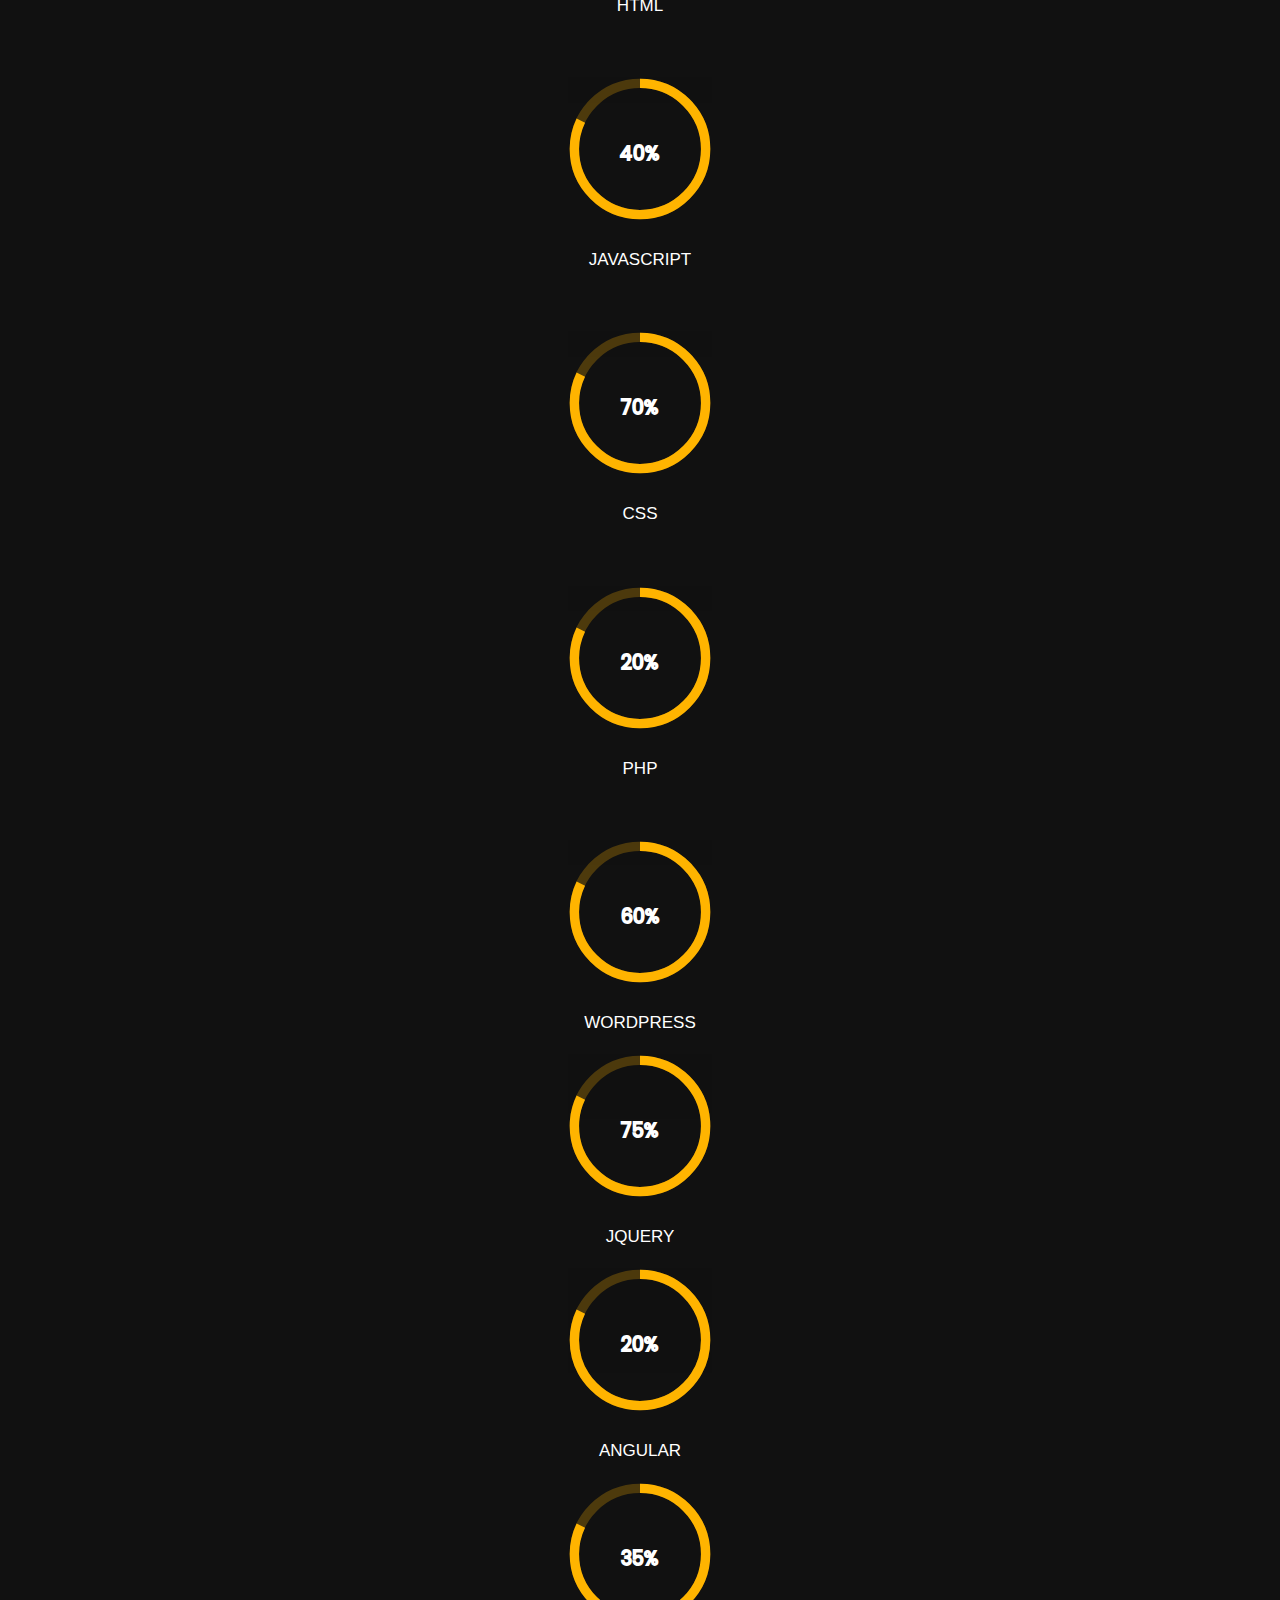
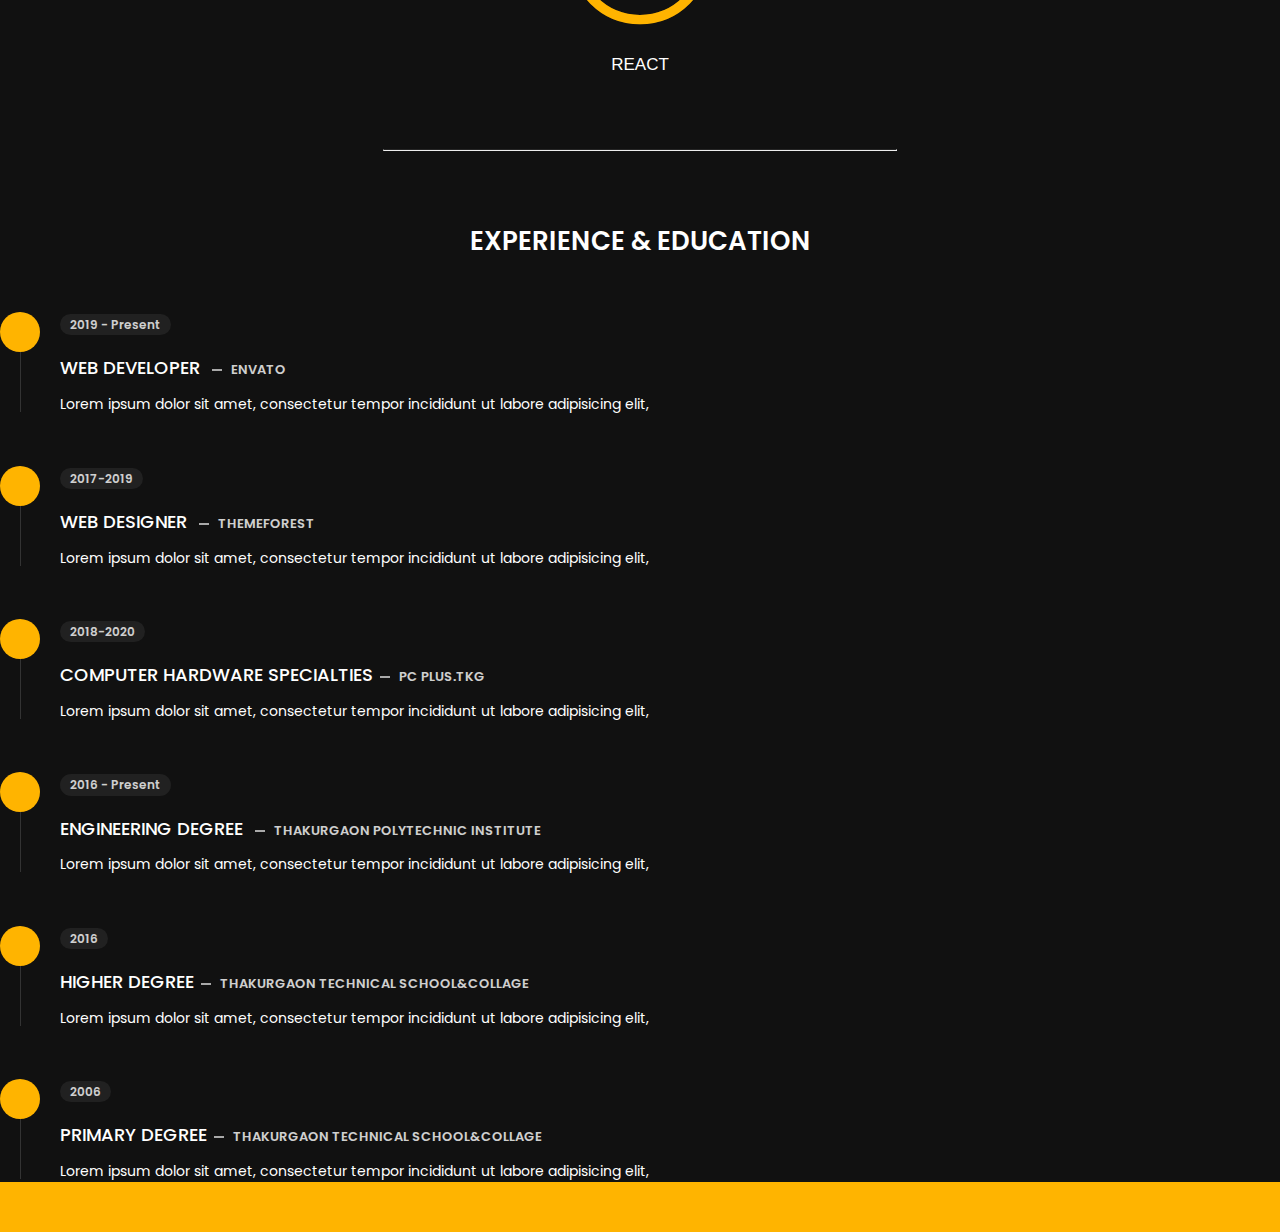
==== commit 85854081: "adding color changer new varsion" ====
--- a/about.html
+++ b/about.html
@@ -33,7 +33,7 @@
     <link rel="stylesheet" href="assets/css/responsive.css" />
 </head>
 
-<body class="add-bg-color">
+<body style="background-color: var(--addColor);">
     <!-- Start Responsive menu section -->
     <div class="responsive_icon">
         <a href="#" class="nav-icon close-nav"><i class="fa fa-times"></i></a>
@@ -46,7 +46,7 @@
                     <a class="styleCss" href="index.html"> <i class="fa fa-home "></i> Home</a>
                 </li>
                 <li>
-                    <a class="styleCss" href="about.html"> <i class="fa fa-user"></i> About</a>
+                    <a class="styleCss active" href="about.html"> <i class="fa fa-user"></i> About</a>
                 </li>
                 <li>
                     <a class="styleCss" href="portfolio.html"> <i class="fa fa-briefcase"></i> Portfolio</a>
--- a/assets/css/progress.css
+++ b/assets/css/progress.css
@@ -0,0 +1,37 @@
+svg.radial-progress {
+    height: auto;
+    max-width: 150px;
+    padding: 1em;
+    transform: rotate(-90deg);
+    width: 100%;
+}
+
+svg.radial-progress circle {
+    fill: rgba(0, 0, 0, 0);
+    stroke: #fff;
+    stroke-dashoffset: 219.91148575129;
+    stroke-width: 5;
+}
+
+svg.radial-progress circle.incomplete {
+    opacity: 0.25;
+}
+
+svg.radial-progress circle.complete {
+    stroke-dasharray: 219.91148575129;
+}
+
+svg.radial-progress text {
+    fill: #fff;
+    text-anchor: middle;
+}
+
+svg.radial-progress circle {
+    stroke: var(--addColor);
+}
+
+svg.radial-progress text {
+    stroke: #fff;
+    font-size: 10px;
+    font-weight: normal;
+}--- a/assets/css/color-changer.css
+++ b/assets/css/color-changer.css
@@ -1,9 +1,18 @@
 /*========================*/
+
+
 /*COLOUR CHANGER CSS*/
+
+
 /*=======================*/
-@font-face{
+
+@font-face {
     font-family: Alifur;
     src: url(../fonts/Battalion.ttf);
+}
+
+:root {
+    --addColor: #FFB400;
 }
 
 .color-changer-area {
@@ -12,14 +21,14 @@
     position: fixed;
     width: 100%;
     -webkit-box-align: center;
-        -ms-flex-align: center;
-            align-items: center;
+    -ms-flex-align: center;
+    align-items: center;
     display: -webkit-box;
     display: -ms-flexbox;
     display: flex;
     align-items: center;
     z-index: 9999;
-    max-width:8%;
+    max-width: 8%;
 }
 
 .open-icon {
@@ -34,11 +43,11 @@
     display: -ms-flexbox;
     display: flex;
     -webkit-box-pack: center;
-        -ms-flex-pack: center;
-            justify-content: center;
-    -webkit-box-align: center;
-        -ms-flex-align: center;
-            align-items: center;
+    -ms-flex-pack: center;
+    justify-content: center;
+    -webkit-box-align: center;
+    -ms-flex-align: center;
+    align-items: center;
     -webkit-transition: .5s;
     transition: .5s;
     cursor: pointer;
@@ -53,37 +62,39 @@
     background: #888;
     color: #c6a76d;
     -webkit-transform: scale(1.1);
-            transform: scale(1.1);
-}
+    transform: scale(1.1);
+}
+
 
 /*
 CLOSE Icon
 */
+
 .close-icon {
-	width: 100%;
-	background: #fff;
-	max-width: 250px;
-	position: fixed;
-	text-align: center;
-	left: 0;
-	display: none;
-	background: #131313;
-	border-radius: 6px;
+    width: 100%;
+    background: #fff;
+    max-width: 250px;
+    position: fixed;
+    text-align: center;
+    left: 0;
+    display: none;
+    background: #131313;
+    border-radius: 6px;
 }
 
 .icon-header {
-	display: -webkit-box;
-	display: -ms-flexbox;
-	display: flex;
-	font-size: 19px;
-	text-transform: uppercase;
-	-ms-flex-pack: distribute;
-	    justify-content: space-around;
-	-webkit-box-align: center;
-	    -ms-flex-align: center;
-	        align-items: center;
-	margin: 6px 0;
-	color: #fff;
+    display: -webkit-box;
+    display: -ms-flexbox;
+    display: flex;
+    font-size: 19px;
+    text-transform: uppercase;
+    -ms-flex-pack: distribute;
+    justify-content: space-around;
+    -webkit-box-align: center;
+    -ms-flex-align: center;
+    align-items: center;
+    margin: 6px 0;
+    color: #fff;
 }
 
 .icon-header p {
@@ -92,6 +103,7 @@
     font-size: 17px;
     font-family: tahoma;
     font-weight: 400;
+    color: var(--addColor);
 }
 
 .icon-header .fa {
@@ -111,9 +123,11 @@
     max-width: 90%;
 }
 
+
 /*
 single close div
 */
+
 .single-close-div {
     margin: 10px 0;
     width: 100%;
@@ -121,11 +135,11 @@
     display: -ms-flexbox;
     display: flex;
     -webkit-box-pack: center;
-        -ms-flex-pack: center;
-            justify-content: center;
-    -webkit-box-align: center;
-        -ms-flex-align: center;
-            align-items: center;
+    -ms-flex-pack: center;
+    justify-content: center;
+    -webkit-box-align: center;
+    -ms-flex-align: center;
+    align-items: center;
 }
 
 .single-close-div .fa {
@@ -137,27 +151,30 @@
 }
 
 .button .owner {
-	background: #332e2ef2;
-	padding: 6px 70px;
-	margin: 10px;
-	border: none;
-	font-size: 13px;
-	display: inline-block;
-	color: #fff;
-	font-family: Alifur;
-	text-decoration: none;
-	-webkit-transition: .4s;
-	transition: .4s;
-	border-radius: 6px;
-}
+    background: var(--addColor);
+    padding: 6px 70px;
+    margin: 10px;
+    border: none;
+    font-size: 13px;
+    display: inline-block;
+    color: #fff;
+    font-family: Alifur;
+    text-decoration: none;
+    -webkit-transition: .4s;
+    transition: .4s;
+    border-radius: 6px;
+}
+
 .button .owner:hover {
     opacity: .6;
     -ms-filter: "progid:DXImageTransform.Microsoft.Alpha(Opacity=60)";
 }
 
+
 /*
 custom color
 */
+
 #purple {
     color: purple;
 }
@@ -195,5 +212,5 @@
 }
 
 #yellow {
-    color: yellow;
-}
+    color: #ffb400;
+}--- a/assets/css/style.css
+++ b/assets/css/style.css
@@ -23,7 +23,7 @@
     font-family: 'Poppins', sans-serif;
     font-size: 15px;
     color: #fff;
-    font-weight: 500;
+    /* font-weight: 500; */
     line-height: 1.6;
     position: relative;
     background-size: cover;
@@ -89,7 +89,7 @@
     color: #fff;
     font-family: 'Poppins', sans-serif;
     letter-spacing: .5px;
-    background: #FFB400;
+    background: var(--addColor);
     border: none;
     border-radius: 30px;
     padding: 0px 100px;
@@ -143,7 +143,7 @@
 }
 
 .left_color_area {
-    background: #FFB400;
+    background: var(--addColor);
     width: 100%;
     height: 200%;
     position: fixed;
@@ -188,7 +188,7 @@
     font-weight: 700;
     margin: 18px 0 10px;
     text-transform: uppercase;
-    color: #FFB400;
+    color: var(--addColor);
 }
 
 .header_text_area p {
@@ -218,7 +218,7 @@
     text-decoration: none;
     text-transform: uppercase;
     padding: 14px 20px;
-    background: #FFB400;
+    background: var(--addColor);
     border-radius: 30px;
     padding-right: 30px;
     color: #fff;
@@ -229,7 +229,7 @@
 .header_menu_area ul li .active,
 .header_menu_area ul li:hover .styleCss,
 .header_menu_area ul li:hover i {
-    background: #FFB400;
+    background: var(--addColor);
     opacity: 1
 }
 
@@ -274,7 +274,7 @@
 /* --responsive icon Css-- */
 
 .responsive_icon .nav-icon {
-    color: #fff;
+    color: var(--addColor);
     font-size: 2.8rem;
     position: fixed;
     z-index: 999;
@@ -329,8 +329,9 @@
     transform: scale(0.8);
 }
 
+.responsive-menu .menu-ara ul li .active,
 .responsive-menu .menu-ara ul li:hover a {
-    color: #FFB400;
+    color: var(--addColor);
     border-bottom: 1px dotted gray;
 }
 
@@ -368,7 +369,7 @@
 }
 
 .span_clr {
-    color: #ffb400;
+    color: var(--addColor);
 }
 
 .title_bg {
@@ -478,7 +479,7 @@
     display: inline-block;
     font-size: 50px;
     font-weight: 700;
-    color: #ffb400;
+    color: var(--addColor);
     position: relative;
 }
 
@@ -604,7 +605,7 @@
     z-index: 1;
     border-radius: 50%;
     color: #fff;
-    background-color: #FFB400;
+    background-color: var(--addColor);
 }
 
 .edu_time {
@@ -715,7 +716,7 @@
 
 .contact_icon ul li i {
     font-size: 3.5rem;
-    color: #ffb400;
+    color: var(--addColor);
     margin-right: 1.5rem;
 }
 
@@ -758,7 +759,7 @@
 }
 
 .social_link ul li a:hover {
-    background: #ffb400;
+    background: var(--addColor);
 }
 
 
@@ -793,5 +794,75 @@
 
 .contactform textarea:focus,
 .contactform input:focus {
-    border: 1px solid #ffb400;
+    border: 1px solid var(--addColor);
+}
+
+
+/*===============================*/
+
+
+/* blog post area css  */
+
+
+/*===============================*/
+
+.blog_post_area {
+    background: #111111;
+}
+
+.single_blog_post {
+    width: 97%;
+    margin: auto;
+    margin-bottom: 2.5rem;
+}
+
+.single_blog_post:hover .image img {
+    transform: scale(1.2);
+}
+
+.single_blog_post:hover .content h5 a {
+    color: var(--addColor);
+}
+
+.single_blog_post .image {
+    width: 100%;
+    height: 235px;
+    border-bottom: 5px solid var(--addColor);
+    border-radius: 10px 10px 0 0;
+    overflow: hidden;
+    cursor: pointer;
+}
+
+.single_blog_post .image img {
+    width: 100%;
+    height: 100%;
+    object-fit: cover;
+    transition: .4s;
+}
+
+.single_blog_post .content {
+    background-color: #252525;
+    padding: 20px 25px 20px 25px;
+    border-radius: 0 0 5px 5px;
+}
+
+.single_blog_post .content h5 {
+    line-height: 2.8rem;
+    margin-bottom: 1.5rem;
+}
+
+.single_blog_post .content h5 a {
+    color: #fff;
+    font-size: 20px;
+    font-weight: 600;
+    transition: .4s;
+}
+
+.pagination_area {
+    background-color: #111111;
+    padding: 4rem 0;
+}
+
+.pagination_area .social_link ul {
+    justify-content: center;
 }